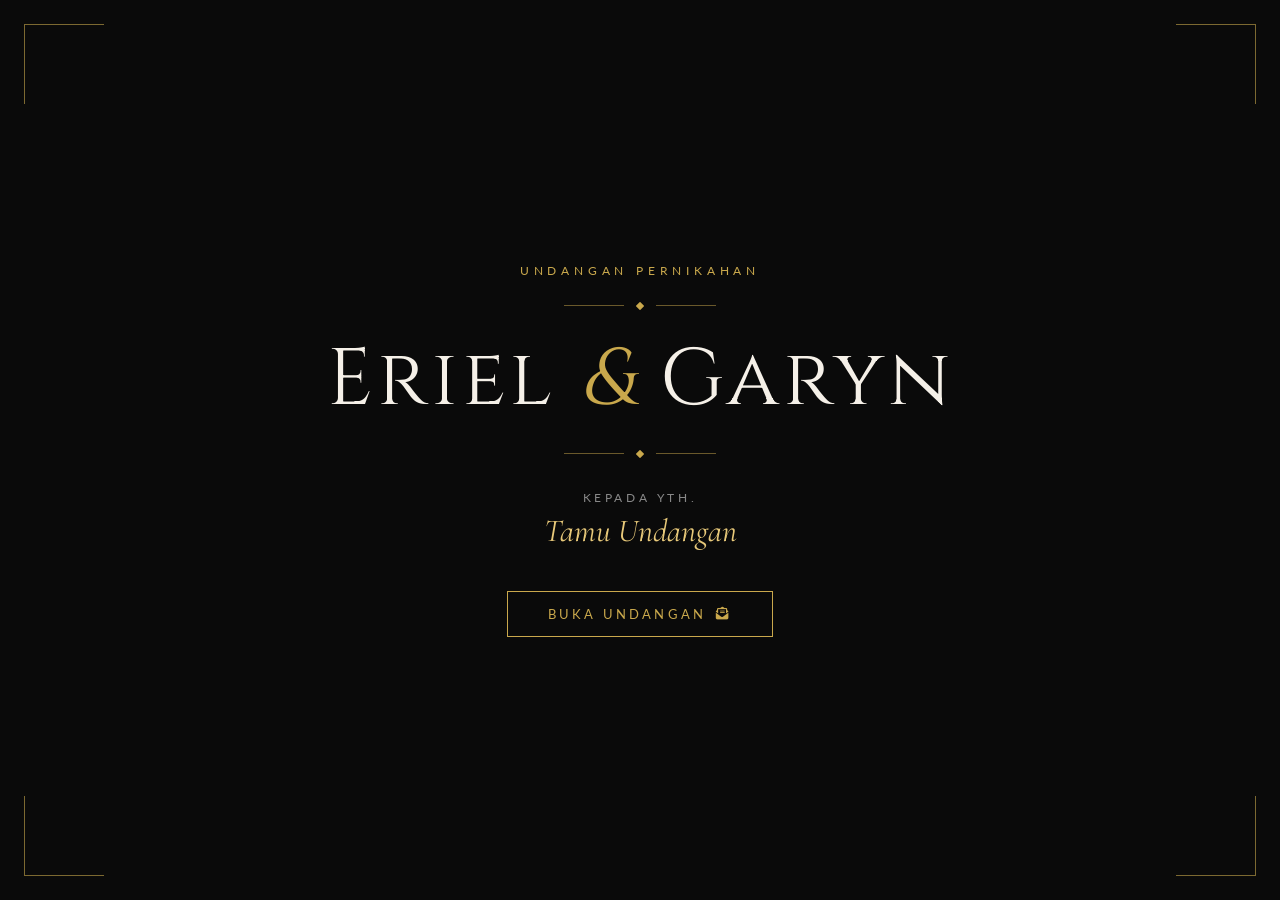
==== index.html @ f50f4730 "first commit" ====
<!doctype html>
<html lang="id">
  <head>
    <meta charset="UTF-8" />
    <meta name="viewport" content="width=device-width, initial-scale=1.0" />
    <title>Eriel & Garyn — Wedding Invitation</title>
    <meta name="description" content="Undangan Pernikahan Eriel & Garyn" />

    <!-- Fonts -->
    <link rel="preconnect" href="https://fonts.googleapis.com" />
    <link rel="preconnect" href="https://fonts.gstatic.com" crossorigin />
    <link
      href="https://fonts.googleapis.com/css2?family=Cormorant+Garamond:ital,wght@0,300;0,400;0,600;1,300;1,400&family=Cinzel:wght@400;600;700&family=Lato:wght@300;400&display=swap"
      rel="stylesheet"
    />

    <!-- Icons -->
    <link
      rel="stylesheet"
      href="https://cdnjs.cloudflare.com/ajax/libs/font-awesome/6.5.0/css/all.min.css"
    />

    <link rel="stylesheet" href="css/style.css" />
  </head>
  <body>
    <!-- ===================== OPENING SCREEN ===================== -->
    <div id="opening" class="opening">
      <div class="opening-ornament top-left"></div>
      <div class="opening-ornament top-right"></div>
      <div class="opening-ornament bottom-left"></div>
      <div class="opening-ornament bottom-right"></div>

      <div class="opening-content">
        <p class="opening-label">Undangan Pernikahan</p>
        <div class="opening-divider">
          <span></span><i class="fa-solid fa-diamond"></i><span></span>
        </div>
        <h1 class="opening-names">Eriel <span>&</span> Garyn</h1>
        <div class="opening-divider">
          <span></span><i class="fa-solid fa-diamond"></i><span></span>
        </div>
        <p class="opening-to">Kepada Yth.</p>
        <p class="opening-guest" id="guestName">Tamu Undangan</p>
        <button class="opening-btn" id="openBtn">
          <span>Buka Undangan</span>
          <i class="fa-solid fa-envelope-open-text"></i>
        </button>
      </div>
    </div>

    <!-- ===================== MAIN CONTENT ===================== -->
    <main id="mainContent" class="hidden">
      <!-- MUSIC PLAYER (sticky) -->
      <div class="music-player" id="musicPlayer">
        <button id="musicToggle" class="music-btn" title="Play/Pause Musik">
          <i class="fa-solid fa-music" id="musicIcon"></i>
        </button>
        <div class="music-info">
          <span id="musicTitle">Perfect — Ed Sheeran</span>
          <div class="music-bar" id="musicBar">
            <span class="bar"></span><span class="bar"></span
            ><span class="bar"></span> <span class="bar"></span
            ><span class="bar"></span>
          </div>
        </div>
        <audio id="bgMusic" loop>
          <!-- Ganti src dengan file musik kamu di assets/music/ -->
          <source src="assets/music/song.mp3" type="audio/mpeg" />
        </audio>
      </div>

      <!-- HERO SECTION -->
      <section class="hero" id="hero">
        <div class="hero-bg"></div>
        <div class="hero-overlay"></div>
        <div class="hero-content">
          <p class="hero-subtitle fade-up">The Wedding of</p>
          <h1 class="hero-title fade-up">
            <span class="name-left">Eriel</span>
            <span class="ampersand">&</span>
            <span class="name-right">Garyn</span>
          </h1>
          <p class="hero-date fade-up">Sabtu, 12 Juli 2025</p>
          <div class="hero-divider fade-up">
            <span></span><i class="fa-solid fa-infinity"></i><span></span>
          </div>

          <!-- COUNTDOWN -->
          <div class="countdown fade-up" id="countdown">
            <div class="countdown-item">
              <span class="countdown-num" id="days">00</span>
              <span class="countdown-label">Hari</span>
            </div>
            <div class="countdown-dot">:</div>
            <div class="countdown-item">
              <span class="countdown-num" id="hours">00</span>
              <span class="countdown-label">Jam</span>
            </div>
            <div class="countdown-dot">:</div>
            <div class="countdown-item">
              <span class="countdown-num" id="minutes">00</span>
              <span class="countdown-label">Menit</span>
            </div>
            <div class="countdown-dot">:</div>
            <div class="countdown-item">
              <span class="countdown-num" id="seconds">00</span>
              <span class="countdown-label">Detik</span>
            </div>
          </div>

          <p class="hero-quote fade-up">
            "Dan di antara tanda-tanda kekuasaan-Nya ialah Dia menciptakan
            untukmu istri-istri dari jenismu sendiri, supaya kamu cenderung dan
            merasa tenteram kepadanya."<br /><em>— QS. Ar-Rum: 21</em>
          </p>
        </div>

        <div class="scroll-hint">
          <i class="fa-solid fa-chevron-down"></i>
        </div>
      </section>

      <!-- COUPLE SECTION -->
      <section class="couple" id="couple">
        <div class="section-header">
          <div class="section-line"></div>
          <p class="section-tag">Mempelai</p>
          <div class="section-line"></div>
        </div>
        <h2 class="section-title">Dua Insan, Satu Janji</h2>

        <div class="couple-cards">
          <div class="couple-card reveal">
            <div class="couple-photo-frame">
              <div
                class="couple-photo"
                style="
                  background-image: url(&quot;assets/photos/groom.jpg&quot;);
                "
              >
                <div class="photo-placeholder">
                  <i class="fa-solid fa-user"></i>
                </div>
              </div>
            </div>
            <h3 class="couple-name">Eriel Setiawan Dewantoro</h3>
            <p class="couple-role">Mempelai Pria</p>
            <p class="couple-parents">Putra dari Bapak & Ibu</p>
            <div class="couple-socials">
              <a href="#" class="social-link"
                ><i class="fa-brands fa-instagram"></i
              ></a>
            </div>
          </div>

          <div class="couple-heart">
            <i class="fa-solid fa-heart"></i>
          </div>

          <div class="couple-card reveal">
            <div class="couple-photo-frame">
              <div
                class="couple-photo"
                style="
                  background-image: url(&quot;assets/photos/bride.jpg&quot;);
                "
              >
                <div class="photo-placeholder">
                  <i class="fa-solid fa-user"></i>
                </div>
              </div>
            </div>
            <h3 class="couple-name">Garyn Fritzi Iswara</h3>
            <p class="couple-role">Mempelai Wanita</p>
            <p class="couple-parents">Putri dari Bapak & Ibu</p>
            <div class="couple-socials">
              <a href="#" class="social-link"
                ><i class="fa-brands fa-instagram"></i
              ></a>
            </div>
          </div>
        </div>
      </section>

      <!-- STORY TIMELINE -->
      <section class="story" id="story">
        <div class="story-bg"></div>
        <div class="section-header">
          <div class="section-line light"></div>
          <p class="section-tag light">Kisah Kami</p>
          <div class="section-line light"></div>
        </div>
        <h2 class="section-title light">Our Love Story</h2>

        <div class="timeline">
          <div class="timeline-item left reveal">
            <div class="timeline-dot"><i class="fa-solid fa-star"></i></div>
            <div class="timeline-card">
              <span class="timeline-year">2019</span>
              <h3>Pertemuan Pertama</h3>
              <p>
                Takdir mempertemukan kami di sebuah kafe kecil di sudut kota.
                Satu tatapan yang mengubah segalanya.
              </p>
            </div>
          </div>

          <div class="timeline-item right reveal">
            <div class="timeline-dot"><i class="fa-solid fa-heart"></i></div>
            <div class="timeline-card">
              <span class="timeline-year">2020</span>
              <h3>Jatuh Cinta</h3>
              <p>
                Pelan tapi pasti, kami mulai menyadari bahwa setiap hari terasa
                lebih indah ketika dilewati bersama.
              </p>
            </div>
          </div>

          <div class="timeline-item left reveal">
            <div class="timeline-dot"><i class="fa-solid fa-ring"></i></div>
            <div class="timeline-card">
              <span class="timeline-year">2023</span>
              <h3>Lamaran</h3>
              <p>
                Di bawah langit senja yang keemasan, Eriel berlutut dan meminta
                Garyn untuk menemaninya seumur hidup.
              </p>
            </div>
          </div>

          <div class="timeline-item right reveal">
            <div class="timeline-dot"><i class="fa-solid fa-church"></i></div>
            <div class="timeline-card">
              <span class="timeline-year">2025</span>
              <h3>Pernikahan</h3>
              <p>
                Hari ini, di hadapan Allah dan orang-orang tercinta, kami resmi
                menjadi satu. Selamanya.
              </p>
            </div>
          </div>
        </div>
      </section>

      <!-- EVENT DETAILS -->
      <section class="events" id="events">
        <div class="section-header">
          <div class="section-line"></div>
          <p class="section-tag">Acara</p>
          <div class="section-line"></div>
        </div>
        <h2 class="section-title">Detail Acara</h2>

        <div class="event-cards">
          <div class="event-card reveal">
            <div class="event-icon"><i class="fa-solid fa-mosque"></i></div>
            <span class="event-badge">Akad Nikah</span>
            <h3>Sabtu, 12 Juli 2025</h3>
            <p class="event-time">
              <i class="fa-regular fa-clock"></i> 08.00 — 10.00 WIB
            </p>
            <p class="event-venue">Masjid Al-Hikmah</p>
            <p class="event-address">Jl. Mawar No. 12, Jakarta Selatan</p>
            <a
              href="https://maps.google.com/?q=-6.2146,106.8451"
              target="_blank"
              class="map-btn"
            >
              <i class="fa-solid fa-map-location-dot"></i> Buka Maps
            </a>
          </div>

          <div class="event-card reveal">
            <div class="event-icon">
              <i class="fa-solid fa-champagne-glasses"></i>
            </div>
            <span class="event-badge">Resepsi</span>
            <h3>Sabtu, 12 Juli 2025</h3>
            <p class="event-time">
              <i class="fa-regular fa-clock"></i> 11.00 — 16.00 WIB
            </p>
            <p class="event-venue">Grand Ballroom The Sultan</p>
            <p class="event-address">Jl. Jend. Sudirman, Jakarta Pusat</p>
            <a
              href="https://maps.google.com/?q=-6.2088,106.8228"
              target="_blank"
              class="map-btn"
            >
              <i class="fa-solid fa-map-location-dot"></i> Buka Maps
            </a>
          </div>
        </div>

        <!-- EMBEDDED MAP -->
        <div class="map-embed reveal">
          <iframe
            src="https://www.google.com/maps/embed?pb=!1m18!1m12!1m3!1d126920.33060872!2d106.75511720000001!3d-6.229728999999999!2m3!1f0!2f0!3f0!3m2!1i1024!2i768!4f13.1!3m3!1m2!1s0x2e69f3e945e34b9d%3A0x5371bf0fdad786a2!2sJakarta!5e0!3m2!1sen!2sid!4v1700000000000!5m2!1sen!2sid"
            width="100%"
            height="350"
            style="border: 0"
            allowfullscreen
            loading="lazy"
            referrerpolicy="no-referrer-when-downgrade"
            title="Lokasi Acara"
          >
          </iframe>
        </div>
      </section>

      <!-- GALLERY -->
      <section class="gallery" id="gallery">
        <div class="story-bg"></div>
        <div class="section-header">
          <div class="section-line light"></div>
          <p class="section-tag light">Galeri</p>
          <div class="section-line light"></div>
        </div>
        <h2 class="section-title light">Momen Berharga</h2>

        <div class="gallery-grid" id="galleryGrid">
          <div class="gallery-item reveal" data-src="assets/photos/photo1.jpg">
            <div class="gallery-placeholder">
              <i class="fa-regular fa-image"></i><span>Foto 1</span>
            </div>
            <img
              src="assets/photos/photo1.jpg"
              alt="Foto 1"
              loading="lazy"
              onerror="this.style.display = 'none'"
            />
            <div class="gallery-overlay">
              <i class="fa-solid fa-magnifying-glass-plus"></i>
            </div>
          </div>
          <div
            class="gallery-item reveal large"
            data-src="assets/photos/photo2.jpg"
          >
            <div class="gallery-placeholder">
              <i class="fa-regular fa-image"></i><span>Foto 2</span>
            </div>
            <img
              src="assets/photos/photo2.jpg"
              alt="Foto 2"
              loading="lazy"
              onerror="this.style.display = 'none'"
            />
            <div class="gallery-overlay">
              <i class="fa-solid fa-magnifying-glass-plus"></i>
            </div>
          </div>
          <div class="gallery-item reveal" data-src="assets/photos/photo3.jpg">
            <div class="gallery-placeholder">
              <i class="fa-regular fa-image"></i><span>Foto 3</span>
            </div>
            <img
              src="assets/photos/photo3.jpg"
              alt="Foto 3"
              loading="lazy"
              onerror="this.style.display = 'none'"
            />
            <div class="gallery-overlay">
              <i class="fa-solid fa-magnifying-glass-plus"></i>
            </div>
          </div>
          <div class="gallery-item reveal" data-src="assets/photos/photo4.jpg">
            <div class="gallery-placeholder">
              <i class="fa-regular fa-image"></i><span>Foto 4</span>
            </div>
            <img
              src="assets/photos/photo4.jpg"
              alt="Foto 4"
              loading="lazy"
              onerror="this.style.display = 'none'"
            />
            <div class="gallery-overlay">
              <i class="fa-solid fa-magnifying-glass-plus"></i>
            </div>
          </div>
          <div
            class="gallery-item reveal tall"
            data-src="assets/photos/photo5.jpg"
          >
            <div class="gallery-placeholder">
              <i class="fa-regular fa-image"></i><span>Foto 5</span>
            </div>
            <img
              src="assets/photos/photo5.jpg"
              alt="Foto 5"
              loading="lazy"
              onerror="this.style.display = 'none'"
            />
            <div class="gallery-overlay">
              <i class="fa-solid fa-magnifying-glass-plus"></i>
            </div>
          </div>
          <div class="gallery-item reveal" data-src="assets/photos/photo6.jpg">
            <div class="gallery-placeholder">
              <i class="fa-regular fa-image"></i><span>Foto 6</span>
            </div>
            <img
              src="assets/photos/photo6.jpg"
              alt="Foto 6"
              loading="lazy"
              onerror="this.style.display = 'none'"
            />
            <div class="gallery-overlay">
              <i class="fa-solid fa-magnifying-glass-plus"></i>
            </div>
          </div>
        </div>

        <!-- LIGHTBOX -->
        <div class="lightbox" id="lightbox">
          <button class="lightbox-close" id="lightboxClose">
            <i class="fa-solid fa-xmark"></i>
          </button>
          <img src="" alt="Foto besar" id="lightboxImg" />
        </div>
      </section>

      <!-- GIFT / AMPLOP DIGITAL -->
      <section class="gift" id="gift">
        <div class="section-header">
          <div class="section-line"></div>
          <p class="section-tag">Hadiah</p>
          <div class="section-line"></div>
        </div>
        <h2 class="section-title">Wedding Gift</h2>
        <p class="gift-desc">
          Doa dan kehadiran Anda adalah hadiah terbaik bagi kami. Namun jika
          ingin memberikan tanda kasih, kami dengan rendah hati menerimanya
          melalui:
        </p>

        <div class="gift-cards">
          <div class="gift-card reveal">
            <div class="gift-icon">
              <i class="fa-solid fa-building-columns"></i>
            </div>
            <h3>Transfer Bank</h3>
            <p class="bank-name">BCA</p>
            <p class="bank-number">1234 5678 9012</p>
            <p class="bank-holder">a/n Muhammad Eriel</p>
            <button class="copy-btn" onclick="copyText('123456789012')">
              <i class="fa-regular fa-copy"></i> Salin Nomor
            </button>
          </div>

          <div class="gift-card reveal">
            <div class="gift-icon"><i class="fa-solid fa-wallet"></i></div>
            <h3>GoPay / OVO</h3>
            <p class="bank-name">GoPay</p>
            <p class="bank-number">0812-3456-7890</p>
            <p class="bank-holder">a/n Garyn Fritzi Iswara</p>
            <button class="copy-btn" onclick="copyText('081234567890')">
              <i class="fa-regular fa-copy"></i> Salin Nomor
            </button>
          </div>
        </div>
      </section>

      <!-- GUESTBOOK / UCAPAN -->
      <section class="guestbook" id="guestbook">
        <div class="story-bg"></div>
        <div class="section-header">
          <div class="section-line light"></div>
          <p class="section-tag light">Ucapan</p>
          <div class="section-line light"></div>
        </div>
        <h2 class="section-title light">Buku Tamu & Ucapan</h2>
        <p class="section-subtitle light">
          Sampaikan doa dan ucapan terbaik Anda untuk kami
        </p>

        <div class="guestbook-form reveal">
          <div class="form-row">
            <div class="form-group">
              <label for="gbName">Nama Anda</label>
              <input
                type="text"
                id="gbName"
                placeholder="Masukkan nama..."
                maxlength="50"
              />
            </div>
            <div class="form-group">
              <label for="gbAttend">Konfirmasi Kehadiran</label>
              <select id="gbAttend">
                <option value="hadir">✅ Hadir</option>
                <option value="tidak-hadir">❌ Tidak Dapat Hadir</option>
                <option value="mungkin">🤔 Masih Belum Pasti</option>
              </select>
            </div>
          </div>
          <div class="form-group">
            <label for="gbMessage">Pesan & Doa</label>
            <textarea
              id="gbMessage"
              placeholder="Tuliskan ucapan dan doa terbaik Anda..."
              maxlength="300"
              rows="4"
            ></textarea>
            <span class="char-count"><span id="charCount">0</span>/300</span>
          </div>
          <button class="submit-btn" id="submitBtn">
            <i class="fa-solid fa-paper-plane"></i> Kirim Ucapan
          </button>
        </div>

        <!-- Messages List -->
        <div class="messages-container" id="messagesContainer">
          <div class="messages-list" id="messagesList"></div>
        </div>
      </section>

      <!-- FOOTER -->
      <footer class="footer">
        <div class="footer-content">
          <p class="footer-label">Dengan penuh cinta,</p>
          <h2 class="footer-names">Eriel <span>&</span> Garyn</h2>
          <p class="footer-date">12 · 07 · 2025</p>
          <div class="footer-divider">
            <span></span><i class="fa-solid fa-diamond"></i><span></span>
          </div>
          <p class="footer-quote">"Home is wherever I'm with you."</p>
          <p class="footer-credit">
            Made with <i class="fa-solid fa-heart"></i> — © 2025
          </p>
        </div>
      </footer>
    </main>

    <!-- Toast Notification -->
    <div class="toast" id="toast"></div>

    <script src="js/main.js"></script>
  </body>
</html>
---- css/style.css ----
/* ============================================================
   WEDDING INVITATION — Eriel & Garyn
   Theme: Luxury Black × Gold × Ivory
   ============================================================ */

/* ---- CSS VARIABLES ---- */
:root {
  --black: #0a0a0a;
  --dark: #111111;
  --dark2: #1a1a1a;
  --gold: #c9a84c;
  --gold2: #e8c97a;
  --gold-dim: #8a6d2f;
  --ivory: #f5f0e8;
  --ivory2: #ede5d4;
  --white: #ffffff;
  --gray: #888888;
  --gray2: #555555;

  --font-display: "Cinzel", serif;
  --font-body: "Cormorant Garamond", serif;
  --font-sans: "Lato", sans-serif;

  --transition: 0.4s cubic-bezier(0.25, 0.46, 0.45, 0.94);
  --shadow: 0 8px 40px rgba(0, 0, 0, 0.4);
  --shadow-gold: 0 4px 20px rgba(201, 168, 76, 0.25);
}

/* ---- RESET & BASE ---- */
*,
*::before,
*::after {
  box-sizing: border-box;
  margin: 0;
  padding: 0;
}

html {
  scroll-behavior: smooth;
  font-size: 16px;
}

body {
  font-family: var(--font-body);
  background: var(--black);
  color: var(--ivory);
  overflow-x: hidden;
  cursor: default;
}

.hidden {
  display: none !important;
}

img {
  max-width: 100%;
  display: block;
}

a {
  text-decoration: none;
  color: inherit;
}

/* ============================================================
   OPENING SCREEN
   ============================================================ */
.opening {
  position: fixed;
  inset: 0;
  z-index: 9999;
  background: var(--black);
  display: flex;
  align-items: center;
  justify-content: center;
  transition:
    opacity 0.8s ease,
    transform 0.8s ease;
}

.opening.fade-out {
  opacity: 0;
  transform: scale(1.04);
  pointer-events: none;
}

/* Ornamental corner borders */
.opening-ornament {
  position: absolute;
  width: 80px;
  height: 80px;
  border-color: var(--gold);
  border-style: solid;
  opacity: 0.6;
}
.opening-ornament.top-left {
  top: 24px;
  left: 24px;
  border-width: 1px 0 0 1px;
}
.opening-ornament.top-right {
  top: 24px;
  right: 24px;
  border-width: 1px 1px 0 0;
}
.opening-ornament.bottom-left {
  bottom: 24px;
  left: 24px;
  border-width: 0 0 1px 1px;
}
.opening-ornament.bottom-right {
  bottom: 24px;
  right: 24px;
  border-width: 0 1px 1px 0;
}

.opening-content {
  text-align: center;
  padding: 2rem;
  animation: fadeInUp 1s ease forwards;
}

.opening-label {
  font-family: var(--font-sans);
  font-size: 0.75rem;
  letter-spacing: 0.4em;
  text-transform: uppercase;
  color: var(--gold);
  margin-bottom: 1.5rem;
}

.opening-divider {
  display: flex;
  align-items: center;
  justify-content: center;
  gap: 12px;
  margin: 1rem 0;
}
.opening-divider span {
  display: block;
  width: 60px;
  height: 1px;
  background: var(--gold);
  opacity: 0.5;
}
.opening-divider i {
  color: var(--gold);
  font-size: 0.5rem;
}

.opening-names {
  font-family: var(--font-display);
  font-size: clamp(2.5rem, 8vw, 5rem);
  font-weight: 400;
  color: var(--ivory);
  letter-spacing: 0.05em;
  margin: 0.5rem 0;
}
.opening-names span {
  color: var(--gold);
  font-style: italic;
}

.opening-to {
  font-family: var(--font-sans);
  font-size: 0.75rem;
  letter-spacing: 0.3em;
  text-transform: uppercase;
  color: var(--gray);
  margin-top: 2rem;
  margin-bottom: 0.4rem;
}

.opening-guest {
  font-family: var(--font-body);
  font-size: clamp(1.4rem, 4vw, 2rem);
  font-style: italic;
  color: var(--gold2);
  margin-bottom: 2.5rem;
  min-height: 2.5rem;
}

.opening-btn {
  display: inline-flex;
  align-items: center;
  gap: 10px;
  padding: 14px 40px;
  background: transparent;
  border: 1px solid var(--gold);
  color: var(--gold);
  font-family: var(--font-sans);
  font-size: 0.8rem;
  letter-spacing: 0.25em;
  text-transform: uppercase;
  cursor: pointer;
  transition: var(--transition);
  position: relative;
  overflow: hidden;
}
.opening-btn::before {
  content: "";
  position: absolute;
  inset: 0;
  background: var(--gold);
  transform: translateX(-100%);
  transition: transform 0.4s ease;
  z-index: 0;
}
.opening-btn:hover::before {
  transform: translateX(0);
}
.opening-btn:hover {
  color: var(--black);
}
.opening-btn span,
.opening-btn i {
  position: relative;
  z-index: 1;
}

/* ============================================================
   MUSIC PLAYER
   ============================================================ */
.music-player {
  position: fixed;
  bottom: 24px;
  right: 24px;
  z-index: 1000;
  display: flex;
  align-items: center;
  gap: 12px;
  background: rgba(10, 10, 10, 0.9);
  border: 1px solid rgba(201, 168, 76, 0.3);
  backdrop-filter: blur(12px);
  padding: 10px 16px 10px 12px;
  border-radius: 50px;
  box-shadow: var(--shadow);
  transition: var(--transition);
}

.music-btn {
  width: 38px;
  height: 38px;
  border-radius: 50%;
  border: 1px solid var(--gold);
  background: transparent;
  color: var(--gold);
  font-size: 0.85rem;
  cursor: pointer;
  display: flex;
  align-items: center;
  justify-content: center;
  transition: var(--transition);
  flex-shrink: 0;
}
.music-btn:hover {
  background: var(--gold);
  color: var(--black);
}

.music-info {
  display: flex;
  flex-direction: column;
  gap: 4px;
  overflow: hidden;
}
.music-info span {
  font-family: var(--font-sans);
  font-size: 0.65rem;
  color: var(--gray);
  letter-spacing: 0.05em;
  white-space: nowrap;
  overflow: hidden;
  text-overflow: ellipsis;
  max-width: 120px;
}

.music-bar {
  display: flex;
  align-items: flex-end;
  gap: 2px;
  height: 14px;
}
.music-bar .bar {
  display: block;
  width: 3px;
  background: var(--gold);
  border-radius: 2px;
  animation: musicBounce 1.2s ease-in-out infinite;
  height: 4px;
}
.music-bar .bar:nth-child(1) {
  animation-delay: 0s;
}
.music-bar .bar:nth-child(2) {
  animation-delay: 0.2s;
}
.music-bar .bar:nth-child(3) {
  animation-delay: 0.4s;
}
.music-bar .bar:nth-child(4) {
  animation-delay: 0.15s;
}
.music-bar .bar:nth-child(5) {
  animation-delay: 0.35s;
}

.music-bar.paused .bar {
  animation-play-state: paused;
}

@keyframes musicBounce {
  0%,
  100% {
    height: 4px;
  }
  50% {
    height: 14px;
  }
}

/* ============================================================
   SECTION SHARED STYLES
   ============================================================ */
section {
  position: relative;
  padding: 90px 24px;
  overflow: hidden;
}

.section-header {
  display: flex;
  align-items: center;
  justify-content: center;
  gap: 20px;
  margin-bottom: 0.75rem;
}
.section-line {
  flex: 1;
  max-width: 80px;
  height: 1px;
  background: var(--gold);
  opacity: 0.4;
}
.section-line.light {
  background: var(--gold2);
  opacity: 0.3;
}
.section-tag {
  font-family: var(--font-sans);
  font-size: 0.65rem;
  letter-spacing: 0.4em;
  text-transform: uppercase;
  color: var(--gold);
}
.section-tag.light {
  color: var(--gold2);
}

.section-title {
  font-family: var(--font-display);
  font-size: clamp(1.8rem, 5vw, 3rem);
  font-weight: 400;
  text-align: center;
  color: var(--ivory);
  letter-spacing: 0.05em;
  margin-bottom: 3rem;
}
.section-title.light {
  color: var(--ivory2);
}

.section-subtitle {
  text-align: center;
  font-size: 1.05rem;
  color: var(--gray);
  font-style: italic;
  margin-top: -2rem;
  margin-bottom: 2.5rem;
}
.section-subtitle.light {
  color: rgba(245, 240, 232, 0.5);
}

/* Dark texture background for alternating sections */
.story-bg {
  position: absolute;
  inset: 0;
  background:
    radial-gradient(
      ellipse at 20% 50%,
      rgba(201, 168, 76, 0.04) 0%,
      transparent 60%
    ),
    radial-gradient(
      ellipse at 80% 50%,
      rgba(201, 168, 76, 0.04) 0%,
      transparent 60%
    ),
    linear-gradient(135deg, #0d0d0d 0%, #111111 50%, #0a0a0a 100%);
  z-index: 0;
}
section > *:not(.story-bg) {
  position: relative;
  z-index: 1;
}

/* ============================================================
   HERO
   ============================================================ */
.hero {
  min-height: 100vh;
  display: flex;
  flex-direction: column;
  align-items: center;
  justify-content: center;
  padding: 0 24px;
  text-align: center;
}

.hero-bg {
  position: absolute;
  inset: 0;
  background:
    radial-gradient(
      ellipse at center top,
      rgba(201, 168, 76, 0.12) 0%,
      transparent 50%
    ),
    linear-gradient(to bottom, #0a0a0a, #111111);
  z-index: 0;
}

/* Decorative grid lines */
.hero-bg::before {
  content: "";
  position: absolute;
  inset: 0;
  background-image:
    linear-gradient(rgba(201, 168, 76, 0.04) 1px, transparent 1px),
    linear-gradient(90deg, rgba(201, 168, 76, 0.04) 1px, transparent 1px);
  background-size: 60px 60px;
}

.hero-overlay {
  position: absolute;
  inset: 0;
  z-index: 1;
}
.hero-content {
  position: relative;
  z-index: 2;
  max-width: 800px;
}

.hero-subtitle {
  font-family: var(--font-sans);
  font-size: 0.7rem;
  letter-spacing: 0.5em;
  text-transform: uppercase;
  color: var(--gold);
  margin-bottom: 1.5rem;
}

.hero-title {
  font-family: var(--font-display);
  font-size: clamp(3rem, 12vw, 8rem);
  font-weight: 400;
  line-height: 1;
  letter-spacing: 0.02em;
  margin-bottom: 1rem;
  color: var(--ivory);
}
.name-left {
  display: inline-block;
  animation: slideLeft 1s ease forwards;
}
.name-right {
  display: inline-block;
  animation: slideRight 1s ease forwards;
}
.ampersand {
  color: var(--gold);
  font-style: italic;
  display: inline-block;
  font-size: 0.6em;
  vertical-align: middle;
}

.hero-date {
  font-family: var(--font-body);
  font-size: 1.1rem;
  letter-spacing: 0.3em;
  color: var(--gold2);
  margin-bottom: 1.5rem;
}

.hero-divider {
  display: flex;
  align-items: center;
  justify-content: center;
  gap: 16px;
  margin-bottom: 2.5rem;
}
.hero-divider span {
  display: block;
  width: 80px;
  height: 1px;
  background: var(--gold);
  opacity: 0.4;
}
.hero-divider i {
  color: var(--gold);
  font-size: 0.9rem;
}

/* COUNTDOWN */
.countdown {
  display: flex;
  align-items: center;
  justify-content: center;
  gap: 8px;
  margin-bottom: 3rem;
  flex-wrap: wrap;
}
.countdown-item {
  display: flex;
  flex-direction: column;
  align-items: center;
  min-width: 70px;
}
.countdown-num {
  font-family: var(--font-display);
  font-size: clamp(2.5rem, 6vw, 4rem);
  font-weight: 600;
  color: var(--gold);
  line-height: 1;
  text-shadow: 0 0 30px rgba(201, 168, 76, 0.3);
}
.countdown-label {
  font-family: var(--font-sans);
  font-size: 0.6rem;
  letter-spacing: 0.25em;
  text-transform: uppercase;
  color: var(--gray);
  margin-top: 4px;
}
.countdown-dot {
  font-family: var(--font-display);
  font-size: 2rem;
  color: var(--gold);
  opacity: 0.5;
  align-self: flex-start;
  margin-top: 8px;
}

.hero-quote {
  font-family: var(--font-body);
  font-size: 0.95rem;
  font-style: italic;
  color: var(--gray);
  line-height: 1.8;
  max-width: 560px;
  margin: 0 auto;
}
.hero-quote em {
  color: var(--gold);
  font-size: 0.85rem;
}

/* Scroll hint */
.scroll-hint {
  position: absolute;
  bottom: 30px;
  left: 50%;
  transform: translateX(-50%);
  z-index: 2;
  color: var(--gold);
  opacity: 0.5;
  animation: bounce 2s ease-in-out infinite;
  font-size: 0.9rem;
}

@keyframes bounce {
  0%,
  100% {
    transform: translateX(-50%) translateY(0);
  }
  50% {
    transform: translateX(-50%) translateY(8px);
  }
}

/* ============================================================
   COUPLE
   ============================================================ */
.couple {
  background: var(--ivory);
}
.couple .section-tag {
  color: var(--gold-dim);
}
.couple .section-title {
  color: var(--dark);
}

.couple-cards {
  display: flex;
  align-items: center;
  justify-content: center;
  gap: 2rem;
  flex-wrap: wrap;
  max-width: 900px;
  margin: 0 auto;
}

.couple-card {
  flex: 1;
  min-width: 240px;
  max-width: 320px;
  text-align: center;
  padding: 2.5rem 2rem;
  background: var(--white);
  border: 1px solid rgba(201, 168, 76, 0.2);
  box-shadow: 0 4px 30px rgba(0, 0, 0, 0.08);
}

.couple-photo-frame {
  width: 160px;
  height: 160px;
  margin: 0 auto 1.5rem;
  border-radius: 50%;
  padding: 4px;
  background: linear-gradient(135deg, var(--gold), var(--gold2));
}

.couple-photo {
  width: 100%;
  height: 100%;
  border-radius: 50%;
  background-color: var(--ivory2);
  background-size: cover;
  background-position: center;
  display: flex;
  align-items: center;
  justify-content: center;
  overflow: hidden;
}

.photo-placeholder {
  font-size: 3rem;
  color: var(--gold-dim);
  opacity: 0.4;
}
/* Hide placeholder when photo loads */
.couple-photo[style*="background-image"] .photo-placeholder {
  display: none;
}

.couple-name {
  font-family: var(--font-display);
  font-size: 1.5rem;
  font-weight: 600;
  color: var(--dark);
  margin-bottom: 0.25rem;
}
.couple-role {
  font-family: var(--font-sans);
  font-size: 0.65rem;
  letter-spacing: 0.3em;
  text-transform: uppercase;
  color: var(--gold-dim);
  margin-bottom: 0.75rem;
}
.couple-parents {
  font-family: var(--font-body);
  font-size: 0.95rem;
  color: var(--gray2);
  font-style: italic;
  margin-bottom: 1rem;
  line-height: 1.5;
}
.couple-socials {
  display: flex;
  justify-content: center;
  gap: 10px;
}
.social-link {
  width: 36px;
  height: 36px;
  border: 1px solid rgba(201, 168, 76, 0.4);
  border-radius: 50%;
  display: flex;
  align-items: center;
  justify-content: center;
  color: var(--gold-dim);
  font-size: 0.85rem;
  transition: var(--transition);
}
.social-link:hover {
  background: var(--gold);
  color: var(--white);
  border-color: var(--gold);
}

.couple-heart {
  font-size: 2rem;
  color: var(--gold);
  animation: heartbeat 1.5s ease-in-out infinite;
  flex-shrink: 0;
}

@keyframes heartbeat {
  0%,
  100% {
    transform: scale(1);
  }
  50% {
    transform: scale(1.2);
  }
}

/* ============================================================
   STORY / TIMELINE
   ============================================================ */
.story {
  background: var(--dark);
}

.timeline {
  max-width: 800px;
  margin: 0 auto;
  position: relative;
}

/* Vertical line */
.timeline::before {
  content: "";
  position: absolute;
  left: 50%;
  top: 0;
  bottom: 0;
  width: 1px;
  background: linear-gradient(
    to bottom,
    transparent,
    var(--gold-dim),
    transparent
  );
  transform: translateX(-50%);
}

.timeline-item {
  display: flex;
  align-items: center;
  margin-bottom: 3rem;
  position: relative;
}
.timeline-item.left {
  flex-direction: row-reverse;
}
.timeline-item.right {
  flex-direction: row;
}

.timeline-dot {
  position: absolute;
  left: 50%;
  transform: translateX(-50%);
  width: 44px;
  height: 44px;
  border-radius: 50%;
  background: var(--dark2);
  border: 1px solid var(--gold);
  display: flex;
  align-items: center;
  justify-content: center;
  color: var(--gold);
  font-size: 0.85rem;
  z-index: 1;
  flex-shrink: 0;
  box-shadow: 0 0 20px rgba(201, 168, 76, 0.2);
}

.timeline-card {
  background: rgba(255, 255, 255, 0.03);
  border: 1px solid rgba(201, 168, 76, 0.15);
  padding: 1.5rem;
  width: calc(50% - 40px);
  transition: var(--transition);
}
.timeline-card:hover {
  border-color: rgba(201, 168, 76, 0.4);
  background: rgba(201, 168, 76, 0.04);
}
.timeline-item.left .timeline-card {
  margin-right: auto;
}
.timeline-item.right .timeline-card {
  margin-left: auto;
}

.timeline-year {
  font-family: var(--font-display);
  font-size: 2rem;
  color: var(--gold);
  opacity: 0.4;
  display: block;
  line-height: 1;
  margin-bottom: 0.5rem;
}
.timeline-card h3 {
  font-family: var(--font-display);
  font-size: 1.1rem;
  font-weight: 600;
  color: var(--ivory);
  margin-bottom: 0.5rem;
}
.timeline-card p {
  font-family: var(--font-body);
  font-size: 0.95rem;
  color: var(--gray);
  line-height: 1.7;
  font-style: italic;
}

/* ============================================================
   EVENTS
   ============================================================ */
.events {
  background: var(--ivory);
}
.events .section-tag {
  color: var(--gold-dim);
}
.events .section-title {
  color: var(--dark);
}

.event-cards {
  display: flex;
  gap: 2rem;
  justify-content: center;
  flex-wrap: wrap;
  max-width: 900px;
  margin: 0 auto 3rem;
}

.event-card {
  flex: 1;
  min-width: 260px;
  max-width: 380px;
  background: var(--white);
  border: 1px solid rgba(201, 168, 76, 0.2);
  padding: 2.5rem 2rem;
  text-align: center;
  box-shadow: 0 4px 30px rgba(0, 0, 0, 0.08);
  transition: var(--transition);
}
.event-card:hover {
  transform: translateY(-4px);
  box-shadow: 0 16px 50px rgba(0, 0, 0, 0.15);
}

.event-icon {
  font-size: 2rem;
  color: var(--gold);
  margin-bottom: 1rem;
}

.event-badge {
  display: inline-block;
  padding: 4px 16px;
  border: 1px solid var(--gold);
  color: var(--gold-dim);
  font-family: var(--font-sans);
  font-size: 0.6rem;
  letter-spacing: 0.3em;
  text-transform: uppercase;
  margin-bottom: 1rem;
}

.event-card h3 {
  font-family: var(--font-display);
  font-size: 1.15rem;
  color: var(--dark);
  margin-bottom: 0.75rem;
}
.event-time {
  font-family: var(--font-sans);
  font-size: 0.85rem;
  color: var(--gray2);
  margin-bottom: 1rem;
}
.event-time i {
  color: var(--gold);
  margin-right: 4px;
}
.event-venue {
  font-family: var(--font-display);
  font-size: 1.05rem;
  font-weight: 600;
  color: var(--dark);
  margin-bottom: 0.25rem;
}
.event-address {
  font-family: var(--font-body);
  font-size: 0.9rem;
  color: var(--gray2);
  font-style: italic;
  margin-bottom: 1.5rem;
}

.map-btn {
  display: inline-flex;
  align-items: center;
  gap: 8px;
  padding: 10px 24px;
  border: 1px solid var(--gold);
  color: var(--gold-dim);
  font-family: var(--font-sans);
  font-size: 0.72rem;
  letter-spacing: 0.15em;
  text-transform: uppercase;
  transition: var(--transition);
}
.map-btn:hover {
  background: var(--gold);
  color: var(--white);
}

.map-embed {
  max-width: 900px;
  margin: 0 auto;
  border: 1px solid rgba(201, 168, 76, 0.2);
  overflow: hidden;
  box-shadow: 0 8px 40px rgba(0, 0, 0, 0.1);
}

/* ============================================================
   GALLERY
   ============================================================ */
.gallery {
  background: var(--dark);
}

.gallery-grid {
  display: grid;
  grid-template-columns: repeat(3, 1fr);
  grid-auto-rows: 220px;
  gap: 12px;
  max-width: 960px;
  margin: 0 auto;
}

.gallery-item {
  position: relative;
  overflow: hidden;
  cursor: pointer;
  background: var(--dark2);
}
.gallery-item.large {
  grid-column: span 2;
}
.gallery-item.tall {
  grid-row: span 2;
}

.gallery-placeholder {
  position: absolute;
  inset: 0;
  display: flex;
  flex-direction: column;
  align-items: center;
  justify-content: center;
  gap: 8px;
  color: var(--gray2);
  font-size: 2rem;
  border: 1px dashed rgba(201, 168, 76, 0.15);
  z-index: 0;
}
.gallery-placeholder span {
  font-family: var(--font-sans);
  font-size: 0.7rem;
  letter-spacing: 0.1em;
}

.gallery-item img {
  width: 100%;
  height: 100%;
  object-fit: cover;
  transition: transform 0.6s ease;
  position: relative;
  z-index: 1;
}
.gallery-item:hover img {
  transform: scale(1.05);
}

.gallery-overlay {
  position: absolute;
  inset: 0;
  background: rgba(0, 0, 0, 0.5);
  display: flex;
  align-items: center;
  justify-content: center;
  color: var(--gold);
  font-size: 1.5rem;
  opacity: 0;
  transition: var(--transition);
  z-index: 2;
}
.gallery-item:hover .gallery-overlay {
  opacity: 1;
}

/* Lightbox */
.lightbox {
  display: none;
  position: fixed;
  inset: 0;
  background: rgba(0, 0, 0, 0.95);
  z-index: 9000;
  align-items: center;
  justify-content: center;
}
.lightbox.active {
  display: flex;
}
.lightbox img {
  max-width: 90vw;
  max-height: 90vh;
  object-fit: contain;
  border: 1px solid rgba(201, 168, 76, 0.2);
}
.lightbox-close {
  position: absolute;
  top: 24px;
  right: 24px;
  background: transparent;
  border: 1px solid rgba(255, 255, 255, 0.2);
  color: var(--white);
  width: 44px;
  height: 44px;
  border-radius: 50%;
  font-size: 1.1rem;
  cursor: pointer;
  display: flex;
  align-items: center;
  justify-content: center;
  transition: var(--transition);
}
.lightbox-close:hover {
  background: var(--gold);
  border-color: var(--gold);
  color: var(--black);
}

/* ============================================================
   GIFT / AMPLOP
   ============================================================ */
.gift {
  background: var(--ivory);
}
.gift .section-tag {
  color: var(--gold-dim);
}
.gift .section-title {
  color: var(--dark);
}

.gift-desc {
  text-align: center;
  font-family: var(--font-body);
  font-size: 1rem;
  color: var(--gray2);
  font-style: italic;
  max-width: 560px;
  margin: -2rem auto 3rem;
  line-height: 1.8;
}

.gift-cards {
  display: flex;
  gap: 2rem;
  justify-content: center;
  flex-wrap: wrap;
}

.gift-card {
  flex: 1;
  min-width: 240px;
  max-width: 320px;
  background: var(--white);
  border: 1px solid rgba(201, 168, 76, 0.2);
  padding: 2rem;
  text-align: center;
  box-shadow: 0 4px 20px rgba(0, 0, 0, 0.06);
}
.gift-icon {
  font-size: 2rem;
  color: var(--gold);
  margin-bottom: 1rem;
}
.gift-card h3 {
  font-family: var(--font-display);
  font-size: 1.1rem;
  color: var(--dark);
  margin-bottom: 1rem;
}
.bank-name {
  font-family: var(--font-sans);
  font-size: 0.7rem;
  letter-spacing: 0.3em;
  text-transform: uppercase;
  color: var(--gold-dim);
  margin-bottom: 0.25rem;
}
.bank-number {
  font-family: var(--font-display);
  font-size: 1.4rem;
  color: var(--dark);
  letter-spacing: 0.1em;
  margin-bottom: 0.25rem;
}
.bank-holder {
  font-family: var(--font-body);
  font-size: 0.9rem;
  color: var(--gray2);
  font-style: italic;
  margin-bottom: 1.25rem;
}

.copy-btn {
  display: inline-flex;
  align-items: center;
  gap: 8px;
  padding: 10px 24px;
  background: transparent;
  border: 1px solid var(--gold);
  color: var(--gold-dim);
  font-family: var(--font-sans);
  font-size: 0.72rem;
  letter-spacing: 0.15em;
  text-transform: uppercase;
  cursor: pointer;
  transition: var(--transition);
}
.copy-btn:hover {
  background: var(--gold);
  color: var(--white);
}

/* ============================================================
   GUESTBOOK
   ============================================================ */
.guestbook {
  background: var(--dark);
}

.guestbook-form {
  max-width: 680px;
  margin: 0 auto 3rem;
  background: rgba(255, 255, 255, 0.03);
  border: 1px solid rgba(201, 168, 76, 0.15);
  padding: 2.5rem;
}

.form-row {
  display: grid;
  grid-template-columns: 1fr 1fr;
  gap: 1.5rem;
  margin-bottom: 1.5rem;
}

.form-group {
  display: flex;
  flex-direction: column;
  gap: 8px;
  position: relative;
}

.form-group label {
  font-family: var(--font-sans);
  font-size: 0.65rem;
  letter-spacing: 0.3em;
  text-transform: uppercase;
  color: var(--gold);
}

.form-group input,
.form-group select,
.form-group textarea {
  background: rgba(255, 255, 255, 0.05);
  border: 1px solid rgba(201, 168, 76, 0.2);
  color: var(--ivory);
  font-family: var(--font-body);
  font-size: 1rem;
  padding: 12px 16px;
  outline: none;
  transition: border-color 0.3s;
  appearance: none;
  -webkit-appearance: none;
  border-radius: 0;
}
.form-group input::placeholder,
.form-group textarea::placeholder {
  color: rgba(255, 255, 255, 0.2);
  font-style: italic;
}
.form-group input:focus,
.form-group select:focus,
.form-group textarea:focus {
  border-color: var(--gold);
  background: rgba(201, 168, 76, 0.05);
}
.form-group select {
  cursor: pointer;
}
.form-group select option {
  background: var(--dark2);
  color: var(--ivory);
}
.form-group textarea {
  resize: vertical;
  min-height: 120px;
}

.char-count {
  font-family: var(--font-sans);
  font-size: 0.65rem;
  color: var(--gray);
  text-align: right;
  margin-top: 2px;
}

.submit-btn {
  display: flex;
  align-items: center;
  justify-content: center;
  gap: 10px;
  width: 100%;
  padding: 14px;
  background: transparent;
  border: 1px solid var(--gold);
  color: var(--gold);
  font-family: var(--font-sans);
  font-size: 0.8rem;
  letter-spacing: 0.25em;
  text-transform: uppercase;
  cursor: pointer;
  transition: var(--transition);
  margin-top: 1.5rem;
  position: relative;
  overflow: hidden;
}
.submit-btn::before {
  content: "";
  position: absolute;
  inset: 0;
  background: var(--gold);
  transform: translateY(100%);
  transition: transform 0.4s ease;
}
.submit-btn:hover::before {
  transform: translateY(0);
}
.submit-btn:hover {
  color: var(--black);
}
.submit-btn span,
.submit-btn i {
  position: relative;
  z-index: 1;
}

/* Messages */
.messages-container {
  max-width: 680px;
  margin: 0 auto;
}

.messages-list {
  display: flex;
  flex-direction: column;
  gap: 1rem;
}

.message-card {
  background: rgba(255, 255, 255, 0.03);
  border: 1px solid rgba(201, 168, 76, 0.1);
  padding: 1.25rem 1.5rem;
  transition: var(--transition);
  animation: fadeInUp 0.5s ease forwards;
}
.message-card:hover {
  border-color: rgba(201, 168, 76, 0.3);
}

.message-header {
  display: flex;
  align-items: center;
  justify-content: space-between;
  margin-bottom: 0.6rem;
  flex-wrap: wrap;
  gap: 6px;
}
.message-name {
  font-family: var(--font-display);
  font-size: 1rem;
  color: var(--gold2);
}
.message-attend {
  font-family: var(--font-sans);
  font-size: 0.65rem;
  padding: 3px 10px;
  border: 1px solid rgba(201, 168, 76, 0.3);
  color: var(--gray);
  letter-spacing: 0.05em;
}
.message-text {
  font-family: var(--font-body);
  font-size: 1rem;
  color: rgba(245, 240, 232, 0.7);
  font-style: italic;
  line-height: 1.7;
}
.message-time {
  font-family: var(--font-sans);
  font-size: 0.6rem;
  color: var(--gray);
  margin-top: 0.5rem;
}

/* ============================================================
   FOOTER
   ============================================================ */
.footer {
  background: var(--black);
  padding: 80px 24px 40px;
  text-align: center;
  border-top: 1px solid rgba(201, 168, 76, 0.1);
  position: relative;
}

.footer-content {
  position: relative;
  z-index: 1;
}

.footer-label {
  font-family: var(--font-sans);
  font-size: 0.65rem;
  letter-spacing: 0.4em;
  text-transform: uppercase;
  color: var(--gray);
  margin-bottom: 1rem;
}

.footer-names {
  font-family: var(--font-display);
  font-size: clamp(2.5rem, 7vw, 5rem);
  font-weight: 400;
  color: var(--ivory);
  letter-spacing: 0.05em;
  margin-bottom: 0.5rem;
}
.footer-names span {
  color: var(--gold);
  font-style: italic;
}

.footer-date {
  font-family: var(--font-body);
  font-size: 1rem;
  letter-spacing: 0.5em;
  color: var(--gold2);
  margin-bottom: 2rem;
}

.footer-divider {
  display: flex;
  align-items: center;
  justify-content: center;
  gap: 16px;
  margin-bottom: 2rem;
}
.footer-divider span {
  display: block;
  width: 60px;
  height: 1px;
  background: var(--gold);
  opacity: 0.3;
}
.footer-divider i {
  color: var(--gold);
  font-size: 0.45rem;
}

.footer-quote {
  font-family: var(--font-body);
  font-size: 1rem;
  font-style: italic;
  color: var(--gray);
  margin-bottom: 2rem;
}

.footer-credit {
  font-family: var(--font-sans);
  font-size: 0.65rem;
  color: var(--gray2);
  letter-spacing: 0.1em;
}
.footer-credit i {
  color: var(--gold);
}

/* ============================================================
   TOAST NOTIFICATION
   ============================================================ */
.toast {
  position: fixed;
  bottom: 90px;
  right: 24px;
  background: var(--dark2);
  border: 1px solid var(--gold);
  color: var(--ivory);
  font-family: var(--font-sans);
  font-size: 0.8rem;
  padding: 12px 20px;
  letter-spacing: 0.05em;
  z-index: 9999;
  opacity: 0;
  transform: translateY(10px);
  transition:
    opacity 0.3s ease,
    transform 0.3s ease;
  pointer-events: none;
  max-width: 280px;
}
.toast.show {
  opacity: 1;
  transform: translateY(0);
}

/* ============================================================
   SCROLL REVEAL ANIMATIONS
   ============================================================ */
.reveal {
  opacity: 0;
  transform: translateY(40px);
  transition:
    opacity 0.7s ease,
    transform 0.7s ease;
}
.reveal.visible {
  opacity: 1;
  transform: translateY(0);
}

.fade-up {
  opacity: 0;
  transform: translateY(20px);
  animation: none;
}
.fade-up.animated {
  animation: fadeInUp 0.8s ease forwards;
}

@keyframes fadeInUp {
  from {
    opacity: 0;
    transform: translateY(24px);
  }
  to {
    opacity: 1;
    transform: translateY(0);
  }
}
@keyframes slideLeft {
  from {
    opacity: 0;
    transform: translateX(-30px);
  }
  to {
    opacity: 1;
    transform: translateX(0);
  }
}
@keyframes slideRight {
  from {
    opacity: 0;
    transform: translateX(30px);
  }
  to {
    opacity: 1;
    transform: translateX(0);
  }
}

/* ============================================================
   RESPONSIVE — MOBILE
   ============================================================ */
@media (max-width: 768px) {
  section {
    padding: 70px 20px;
  }

  /* Timeline mobile */
  .timeline::before {
    left: 20px;
  }
  .timeline-item {
    flex-direction: column !important;
    padding-left: 60px;
  }
  .timeline-dot {
    left: 20px;
    top: 0;
    transform: none;
  }
  .timeline-card {
    width: 100%;
    margin: 0 !important;
  }

  /* Gallery mobile */
  .gallery-grid {
    grid-template-columns: repeat(2, 1fr);
    grid-auto-rows: 160px;
  }
  .gallery-item.large {
    grid-column: span 1;
  }

  /* Countdown mobile */
  .countdown {
    gap: 4px;
  }
  .countdown-item {
    min-width: 55px;
  }

  /* Form mobile */
  .form-row {
    grid-template-columns: 1fr;
  }

  /* Couple mobile */
  .couple-cards {
    gap: 1rem;
  }
  .couple-heart {
    transform: rotate(90deg);
  }

  /* Music player mobile */
  .music-info {
    display: none;
  }
  .music-player {
    padding: 8px;
  }

  /* Event cards */
  .event-card {
    min-width: 100%;
  }
}

@media (max-width: 480px) {
  .opening-ornament {
    width: 50px;
    height: 50px;
  }
  .hero-title {
    font-size: clamp(2.5rem, 14vw, 5rem);
  }
  .gallery-grid {
    grid-template-columns: 1fr 1fr;
    grid-auto-rows: 130px;
  }
  .guestbook-form {
    padding: 1.5rem;
  }
}
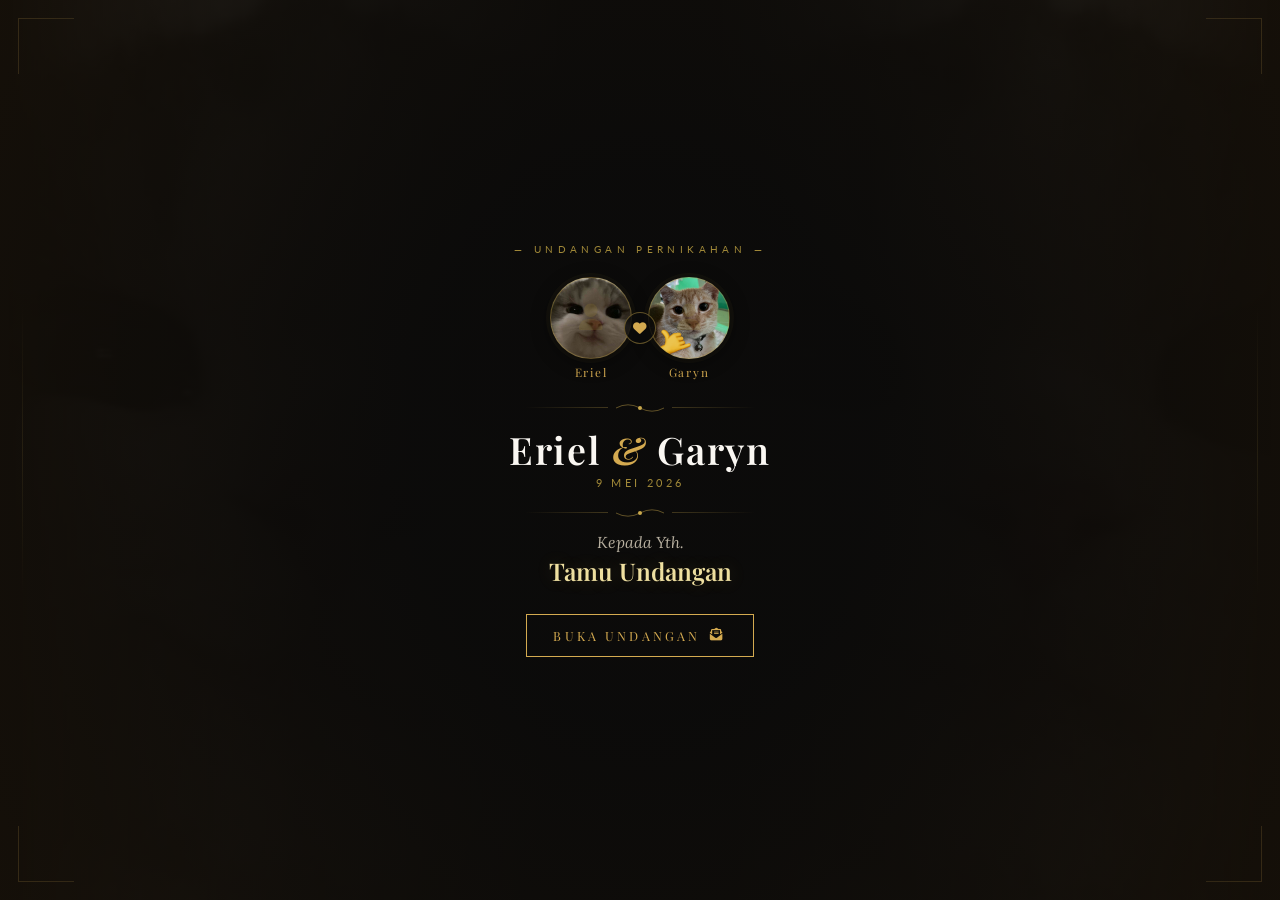
==== commit a07d666d: "feat: UI final - nav, font, warna, stack gallery, reminder kalender" ====
--- a/index.html
+++ b/index.html
@@ -2,45 +2,121 @@
 <html lang="id">
   <head>
     <meta charset="UTF-8" />
-    <meta name="viewport" content="width=device-width, initial-scale=1.0" />
+    <meta
+      name="viewport"
+      content="width=device-width, initial-scale=1.0, viewport-fit=cover"
+    />
     <title>Eriel & Garyn — Wedding Invitation</title>
-    <meta name="description" content="Undangan Pernikahan Eriel & Garyn" />
-
-    <!-- Fonts -->
+    <meta
+      name="description"
+      content="Undangan Pernikahan Eriel & Garyn — 9 Mei 2026"
+    />
     <link rel="preconnect" href="https://fonts.googleapis.com" />
     <link rel="preconnect" href="https://fonts.gstatic.com" crossorigin />
     <link
-      href="https://fonts.googleapis.com/css2?family=Cormorant+Garamond:ital,wght@0,300;0,400;0,600;1,300;1,400&family=Cinzel:wght@400;600;700&family=Lato:wght@300;400&display=swap"
+      href="https://fonts.googleapis.com/css2?family=Playfair+Display:ital,wght@0,400;0,600;0,700;1,400;1,600&family=Lora:ital,wght@0,400;0,600;1,400&family=Lato:wght@300;400;700&display=swap"
       rel="stylesheet"
     />
-
-    <!-- Icons -->
     <link
       rel="stylesheet"
       href="https://cdnjs.cloudflare.com/ajax/libs/font-awesome/6.5.0/css/all.min.css"
     />
-
     <link rel="stylesheet" href="css/style.css" />
   </head>
   <body>
-    <!-- ===================== OPENING SCREEN ===================== -->
+    <!-- ==================== OPENING ==================== -->
     <div id="opening" class="opening">
-      <div class="opening-ornament top-left"></div>
-      <div class="opening-ornament top-right"></div>
-      <div class="opening-ornament bottom-left"></div>
-      <div class="opening-ornament bottom-right"></div>
+      <!-- Corner ornaments -->
+      <div class="orn orn-tl"></div>
+      <div class="orn orn-tr"></div>
+      <div class="orn orn-bl"></div>
+      <div class="orn orn-br"></div>
+      <div class="orn-line orn-line-left"></div>
+      <div class="orn-line orn-line-right"></div>
+
+      <!-- Foto mempelai sebagai background samar -->
+      <div
+        class="opening-bg-left"
+        style="background-image: url(&quot;assets/photos/2.jpg&quot;)"
+      ></div>
+      <div
+        class="opening-bg-right"
+        style="background-image: url(&quot;assets/photos/2.jpg&quot;)"
+      ></div>
+      <div class="opening-bg-overlay"></div>
 
       <div class="opening-content">
-        <p class="opening-label">Undangan Pernikahan</p>
+        <p class="opening-label">— Undangan Pernikahan —</p>
+
+        <!-- Foto mempelai (lingkaran) -->
+        <div class="opening-photos">
+          <div class="opening-photo-wrap">
+            <div
+              class="opening-photo"
+              style="background-image: url(&quot;assets/photos/2.jpg&quot;)"
+            >
+              <div class="photo-fallback"><i class="fa-solid fa-user"></i></div>
+            </div>
+            <span class="opening-photo-label">Eriel</span>
+          </div>
+          <div class="opening-heart-badge">
+            <div class="heart-ring"><i class="fa-solid fa-heart"></i></div>
+          </div>
+          <div class="opening-photo-wrap">
+            <div
+              class="opening-photo"
+              style="background-image: url(&quot;assets/photos/1.jpg&quot;)"
+            >
+              <div class="photo-fallback"><i class="fa-solid fa-user"></i></div>
+            </div>
+            <span class="opening-photo-label">Garyn</span>
+          </div>
+        </div>
+
         <div class="opening-divider">
-          <span></span><i class="fa-solid fa-diamond"></i><span></span>
-        </div>
+          <span></span>
+          <svg viewBox="0 0 60 20" xmlns="http://www.w3.org/2000/svg">
+            <path
+              d="M0 10 Q15 2 30 10 Q45 18 60 10"
+              stroke="#c9a84c"
+              stroke-width="0.8"
+              fill="none"
+              opacity="0.7"
+            />
+            <circle cx="30" cy="10" r="2.5" fill="#c9a84c" />
+          </svg>
+          <span></span>
+        </div>
+
         <h1 class="opening-names">Eriel <span>&</span> Garyn</h1>
+        <p class="opening-date">9 Mei 2026</p>
+
         <div class="opening-divider">
-          <span></span><i class="fa-solid fa-diamond"></i><span></span>
-        </div>
+          <span></span>
+          <svg viewBox="0 0 60 20" xmlns="http://www.w3.org/2000/svg">
+            <path
+              d="M0 10 Q15 18 30 10 Q45 2 60 10"
+              stroke="#c9a84c"
+              stroke-width="0.8"
+              fill="none"
+              opacity="0.7"
+            />
+            <circle cx="30" cy="10" r="2.5" fill="#c9a84c" />
+          </svg>
+          <span></span>
+        </div>
+
         <p class="opening-to">Kepada Yth.</p>
         <p class="opening-guest" id="guestName">Tamu Undangan</p>
+
+        <div class="opening-notfound hidden" id="notFoundMsg">
+          <i class="fa-solid fa-envelope-circle-check"></i>
+          <p>
+            Undangan ini tidak dapat ditemukan.<br />Hubungi pihak penyelenggara
+            untuk informasi lebih lanjut.
+          </p>
+        </div>
+
         <button class="opening-btn" id="openBtn">
           <span>Buka Undangan</span>
           <i class="fa-solid fa-envelope-open-text"></i>
@@ -48,15 +124,34 @@
       </div>
     </div>
 
-    <!-- ===================== MAIN CONTENT ===================== -->
+    <!-- ==================== MAIN ==================== -->
     <main id="mainContent" class="hidden">
-      <!-- MUSIC PLAYER (sticky) -->
+      <!-- BOTTOM NAV -->
+      <nav class="bottom-nav" id="bottomNav">
+        <a href="#hero" class="bnav-item active" data-section="hero">
+          <i class="fa-solid fa-house"></i><span>Beranda</span>
+        </a>
+        <a href="#couple" class="bnav-item" data-section="couple">
+          <i class="fa-solid fa-heart"></i><span>Mempelai</span>
+        </a>
+        <a href="#events" class="bnav-item" data-section="events">
+          <i class="fa-solid fa-calendar-days"></i><span>Acara</span>
+        </a>
+        <a href="#gallery" class="bnav-item" data-section="gallery">
+          <i class="fa-solid fa-images"></i><span>Galeri</span>
+        </a>
+        <a href="#guestbook" class="bnav-item" data-section="guestbook">
+          <i class="fa-solid fa-comments"></i><span>Ucapan</span>
+        </a>
+      </nav>
+
+      <!-- MUSIC PLAYER -->
       <div class="music-player" id="musicPlayer">
-        <button id="musicToggle" class="music-btn" title="Play/Pause Musik">
+        <button id="musicToggle" class="music-btn">
           <i class="fa-solid fa-music" id="musicIcon"></i>
         </button>
         <div class="music-info">
-          <span id="musicTitle">Perfect — Ed Sheeran</span>
+          <span id="musicTitle">Salvatore — Lana Del Rey</span>
           <div class="music-bar" id="musicBar">
             <span class="bar"></span><span class="bar"></span
             ><span class="bar"></span> <span class="bar"></span
@@ -64,115 +159,224 @@
           </div>
         </div>
         <audio id="bgMusic" loop>
-          <!-- Ganti src dengan file musik kamu di assets/music/ -->
           <source src="assets/music/song.mp3" type="audio/mpeg" />
         </audio>
       </div>
 
-      <!-- HERO SECTION -->
+      <!-- ===== HERO ===== -->
       <section class="hero" id="hero">
-        <div class="hero-bg"></div>
+        <div
+          class="hero-bg-photo"
+          style="background-image: url(&quot;assets/photos/1.jpg&quot;)"
+        ></div>
         <div class="hero-overlay"></div>
+        <div class="hero-ornament-top">
+          <svg
+            viewBox="0 0 400 60"
+            xmlns="http://www.w3.org/2000/svg"
+            preserveAspectRatio="xMidYMid meet"
+          >
+            <path
+              d="M0 60 Q100 10 200 40 Q300 70 400 60"
+              stroke="#c9a84c"
+              stroke-width="0.6"
+              fill="none"
+              opacity="0.25"
+            />
+            <circle cx="200" cy="40" r="3" fill="#c9a84c" opacity="0.5" />
+          </svg>
+        </div>
+
         <div class="hero-content">
-          <p class="hero-subtitle fade-up">The Wedding of</p>
+          <p class="hero-subtitle fade-up">✦ The Wedding of ✦</p>
           <h1 class="hero-title fade-up">
             <span class="name-left">Eriel</span>
             <span class="ampersand">&</span>
             <span class="name-right">Garyn</span>
           </h1>
-          <p class="hero-date fade-up">Sabtu, 12 Juli 2025</p>
-          <div class="hero-divider fade-up">
-            <span></span><i class="fa-solid fa-infinity"></i><span></span>
-          </div>
-
-          <!-- COUNTDOWN -->
+          <div class="hero-ornament-line fade-up">
+            <svg viewBox="0 0 300 30" xmlns="http://www.w3.org/2000/svg">
+              <line
+                x1="0"
+                y1="15"
+                x2="110"
+                y2="15"
+                stroke="#c9a84c"
+                stroke-width="0.6"
+                opacity="0.5"
+              />
+              <path
+                d="M120 15 L130 8 L140 15 L130 22 Z"
+                fill="#c9a84c"
+                opacity="0.7"
+              />
+              <circle cx="150" cy="15" r="3" fill="#c9a84c" opacity="0.8" />
+              <path
+                d="M160 15 L170 8 L180 15 L170 22 Z"
+                fill="#c9a84c"
+                opacity="0.7"
+              />
+              <line
+                x1="190"
+                y1="15"
+                x2="300"
+                y2="15"
+                stroke="#c9a84c"
+                stroke-width="0.6"
+                opacity="0.5"
+              />
+            </svg>
+          </div>
+          <p class="hero-date fade-up">Sabtu, 9 Mei 2026</p>
+
           <div class="countdown fade-up" id="countdown">
             <div class="countdown-item">
-              <span class="countdown-num" id="days">00</span>
-              <span class="countdown-label">Hari</span>
+              <span class="countdown-num" id="days">00</span
+              ><span class="countdown-label">Hari</span>
             </div>
             <div class="countdown-dot">:</div>
             <div class="countdown-item">
-              <span class="countdown-num" id="hours">00</span>
-              <span class="countdown-label">Jam</span>
+              <span class="countdown-num" id="hours">00</span
+              ><span class="countdown-label">Jam</span>
             </div>
             <div class="countdown-dot">:</div>
             <div class="countdown-item">
-              <span class="countdown-num" id="minutes">00</span>
-              <span class="countdown-label">Menit</span>
+              <span class="countdown-num" id="minutes">00</span
+              ><span class="countdown-label">Menit</span>
             </div>
             <div class="countdown-dot">:</div>
             <div class="countdown-item">
-              <span class="countdown-num" id="seconds">00</span>
-              <span class="countdown-label">Detik</span>
-            </div>
+              <span class="countdown-num" id="seconds">00</span
+              ><span class="countdown-label">Detik</span>
+            </div>
+          </div>
+
+          <!-- Tombol pengingat kalender — simpel, tepat di bawah countdown -->
+          <div class="hero-reminder fade-up">
+            <button
+              class="reminder-inline-btn"
+              onclick="addToCalendar('google')"
+            >
+              <i class="fa-solid fa-bell"></i> Simpan Pengingat
+            </button>
           </div>
 
           <p class="hero-quote fade-up">
             "Dan di antara tanda-tanda kekuasaan-Nya ialah Dia menciptakan
-            untukmu istri-istri dari jenismu sendiri, supaya kamu cenderung dan
-            merasa tenteram kepadanya."<br /><em>— QS. Ar-Rum: 21</em>
+            untukmu pasangan hidup supaya kamu cenderung dan merasa tenteram
+            kepadanya."
+            <br /><em>— QS. Ar-Rum: 21</em>
           </p>
         </div>
 
-        <div class="scroll-hint">
-          <i class="fa-solid fa-chevron-down"></i>
-        </div>
+        <div class="hero-ornament-bottom">
+          <svg
+            viewBox="0 0 400 60"
+            xmlns="http://www.w3.org/2000/svg"
+            preserveAspectRatio="xMidYMid meet"
+          >
+            <path
+              d="M0 0 Q100 50 200 20 Q300 -10 400 0"
+              stroke="#c9a84c"
+              stroke-width="0.6"
+              fill="none"
+              opacity="0.25"
+            />
+            <circle cx="200" cy="20" r="3" fill="#c9a84c" opacity="0.5" />
+          </svg>
+        </div>
+        <div class="scroll-hint"><i class="fa-solid fa-chevron-down"></i></div>
       </section>
 
-      <!-- COUPLE SECTION -->
-      <section class="couple" id="couple">
+      <!-- ===== COUPLE (LIGHT) ===== -->
+      <section class="couple section-light" id="couple">
         <div class="section-header">
-          <div class="section-line"></div>
-          <p class="section-tag">Mempelai</p>
-          <div class="section-line"></div>
-        </div>
-        <h2 class="section-title">Dua Insan, Satu Janji</h2>
-
+          <div class="section-line dark"></div>
+          <p class="section-tag dark">✦ Mempelai ✦</p>
+          <div class="section-line dark"></div>
+        </div>
+        <h2 class="section-title dark">Dua Insan, Satu Janji</h2>
         <div class="couple-cards">
           <div class="couple-card reveal">
             <div class="couple-photo-frame">
               <div
                 class="couple-photo"
-                style="
-                  background-image: url(&quot;assets/photos/groom.jpg&quot;);
-                "
+                style="background-image: url(&quot;assets/photos/1.jpg&quot;)"
               >
                 <div class="photo-placeholder">
                   <i class="fa-solid fa-user"></i>
                 </div>
               </div>
             </div>
-            <h3 class="couple-name">Eriel Setiawan Dewantoro</h3>
+            <div class="couple-name-decor">✦</div>
+            <h3 class="couple-name">Muhammad Eriel</h3>
             <p class="couple-role">Mempelai Pria</p>
-            <p class="couple-parents">Putra dari Bapak & Ibu</p>
+            <p class="couple-parents">Putra dari Bapak Ahmad & Ibu Siti</p>
             <div class="couple-socials">
               <a href="#" class="social-link"
                 ><i class="fa-brands fa-instagram"></i
               ></a>
             </div>
           </div>
-
           <div class="couple-heart">
-            <i class="fa-solid fa-heart"></i>
-          </div>
-
+            <svg
+              viewBox="0 0 60 80"
+              xmlns="http://www.w3.org/2000/svg"
+              width="50"
+            >
+              <line
+                x1="30"
+                y1="0"
+                x2="30"
+                y2="25"
+                stroke="#c9a84c"
+                stroke-width="0.8"
+                opacity="0.4"
+              />
+              <circle
+                cx="30"
+                cy="40"
+                r="14"
+                fill="none"
+                stroke="#c9a84c"
+                stroke-width="0.8"
+                opacity="0.3"
+              />
+              <text
+                x="30"
+                y="45"
+                text-anchor="middle"
+                fill="#c9a84c"
+                font-size="14"
+              >
+                ♥
+              </text>
+              <line
+                x1="30"
+                y1="55"
+                x2="30"
+                y2="80"
+                stroke="#c9a84c"
+                stroke-width="0.8"
+                opacity="0.4"
+              />
+            </svg>
+          </div>
           <div class="couple-card reveal">
             <div class="couple-photo-frame">
               <div
                 class="couple-photo"
-                style="
-                  background-image: url(&quot;assets/photos/bride.jpg&quot;);
-                "
+                style="background-image: url(&quot;assets/photos/2.jpg&quot;)"
               >
                 <div class="photo-placeholder">
                   <i class="fa-solid fa-user"></i>
                 </div>
               </div>
             </div>
-            <h3 class="couple-name">Garyn Fritzi Iswara</h3>
+            <div class="couple-name-decor">✦</div>
+            <h3 class="couple-name">Garyn Aulia</h3>
             <p class="couple-role">Mempelai Wanita</p>
-            <p class="couple-parents">Putri dari Bapak & Ibu</p>
+            <p class="couple-parents">Putri dari Bapak Rudi & Ibu Dewi</p>
             <div class="couple-socials">
               <a href="#" class="social-link"
                 ><i class="fa-brands fa-instagram"></i
@@ -182,16 +386,15 @@
         </div>
       </section>
 
-      <!-- STORY TIMELINE -->
+      <!-- ===== STORY (DARK) ===== -->
       <section class="story" id="story">
         <div class="story-bg"></div>
         <div class="section-header">
           <div class="section-line light"></div>
-          <p class="section-tag light">Kisah Kami</p>
+          <p class="section-tag light">✦ Kisah Kami ✦</p>
           <div class="section-line light"></div>
         </div>
-        <h2 class="section-title light">Our Love Story</h2>
-
+        <h2 class="section-title">Our Love Story</h2>
         <div class="timeline">
           <div class="timeline-item left reveal">
             <div class="timeline-dot"><i class="fa-solid fa-star"></i></div>
@@ -204,19 +407,17 @@
               </p>
             </div>
           </div>
-
           <div class="timeline-item right reveal">
             <div class="timeline-dot"><i class="fa-solid fa-heart"></i></div>
             <div class="timeline-card">
               <span class="timeline-year">2020</span>
               <h3>Jatuh Cinta</h3>
               <p>
-                Pelan tapi pasti, kami mulai menyadari bahwa setiap hari terasa
-                lebih indah ketika dilewati bersama.
+                Pelan tapi pasti, kami menyadari bahwa setiap hari terasa lebih
+                indah ketika dilewati bersama.
               </p>
             </div>
           </div>
-
           <div class="timeline-item left reveal">
             <div class="timeline-dot"><i class="fa-solid fa-ring"></i></div>
             <div class="timeline-card">
@@ -228,11 +429,10 @@
               </p>
             </div>
           </div>
-
           <div class="timeline-item right reveal">
-            <div class="timeline-dot"><i class="fa-solid fa-church"></i></div>
+            <div class="timeline-dot"><i class="fa-solid fa-house"></i></div>
             <div class="timeline-card">
-              <span class="timeline-year">2025</span>
+              <span class="timeline-year">2026</span>
               <h3>Pernikahan</h3>
               <p>
                 Hari ini, di hadapan Allah dan orang-orang tercinta, kami resmi
@@ -243,20 +443,20 @@
         </div>
       </section>
 
-      <!-- EVENT DETAILS -->
-      <section class="events" id="events">
+      <!-- ===== EVENTS (LIGHT) ===== -->
+      <section class="events section-light" id="events">
         <div class="section-header">
-          <div class="section-line"></div>
-          <p class="section-tag">Acara</p>
-          <div class="section-line"></div>
-        </div>
-        <h2 class="section-title">Detail Acara</h2>
-
+          <div class="section-line dark"></div>
+          <p class="section-tag dark">✦ Acara ✦</p>
+          <div class="section-line dark"></div>
+        </div>
+        <h2 class="section-title dark">Detail Acara</h2>
         <div class="event-cards">
           <div class="event-card reveal">
+            <div class="event-card-ornament"></div>
             <div class="event-icon"><i class="fa-solid fa-mosque"></i></div>
             <span class="event-badge">Akad Nikah</span>
-            <h3>Sabtu, 12 Juli 2025</h3>
+            <h3>Sabtu, 9 Mei 2026</h3>
             <p class="event-time">
               <i class="fa-regular fa-clock"></i> 08.00 — 10.00 WIB
             </p>
@@ -266,17 +466,16 @@
               href="https://maps.google.com/?q=-6.2146,106.8451"
               target="_blank"
               class="map-btn"
+              ><i class="fa-solid fa-map-location-dot"></i> Buka Maps</a
             >
-              <i class="fa-solid fa-map-location-dot"></i> Buka Maps
-            </a>
-          </div>
-
+          </div>
           <div class="event-card reveal">
+            <div class="event-card-ornament"></div>
             <div class="event-icon">
               <i class="fa-solid fa-champagne-glasses"></i>
             </div>
             <span class="event-badge">Resepsi</span>
-            <h3>Sabtu, 12 Juli 2025</h3>
+            <h3>Sabtu, 9 Mei 2026</h3>
             <p class="event-time">
               <i class="fa-regular fa-clock"></i> 11.00 — 16.00 WIB
             </p>
@@ -286,156 +485,220 @@
               href="https://maps.google.com/?q=-6.2088,106.8228"
               target="_blank"
               class="map-btn"
+              ><i class="fa-solid fa-map-location-dot"></i> Buka Maps</a
             >
-              <i class="fa-solid fa-map-location-dot"></i> Buka Maps
-            </a>
-          </div>
-        </div>
-
-        <!-- EMBEDDED MAP -->
+          </div>
+        </div>
         <div class="map-embed reveal">
           <iframe
             src="https://www.google.com/maps/embed?pb=!1m18!1m12!1m3!1d126920.33060872!2d106.75511720000001!3d-6.229728999999999!2m3!1f0!2f0!3f0!3m2!1i1024!2i768!4f13.1!3m3!1m2!1s0x2e69f3e945e34b9d%3A0x5371bf0fdad786a2!2sJakarta!5e0!3m2!1sen!2sid!4v1700000000000!5m2!1sen!2sid"
             width="100%"
-            height="350"
+            height="260"
             style="border: 0"
             allowfullscreen
             loading="lazy"
-            referrerpolicy="no-referrer-when-downgrade"
-            title="Lokasi Acara"
-          >
-          </iframe>
+          ></iframe>
         </div>
       </section>
 
-      <!-- GALLERY -->
+      <!-- ===== GALLERY (DARK) ===== -->
       <section class="gallery" id="gallery">
         <div class="story-bg"></div>
         <div class="section-header">
           <div class="section-line light"></div>
-          <p class="section-tag light">Galeri</p>
+          <p class="section-tag light">✦ Galeri ✦</p>
           <div class="section-line light"></div>
         </div>
-        <h2 class="section-title light">Momen Berharga</h2>
-
-        <div class="gallery-grid" id="galleryGrid">
-          <div class="gallery-item reveal" data-src="assets/photos/photo1.jpg">
-            <div class="gallery-placeholder">
-              <i class="fa-regular fa-image"></i><span>Foto 1</span>
-            </div>
-            <img
-              src="assets/photos/photo1.jpg"
-              alt="Foto 1"
-              loading="lazy"
-              onerror="this.style.display = 'none'"
-            />
-            <div class="gallery-overlay">
+        <h2 class="section-title">Momen Berharga</h2>
+        <p class="section-subtitle light" style="margin-bottom: 2rem">
+          Geser kartu atau biarkan berganti sendiri
+        </p>
+
+        <!--
+      LAYOUT GALLERY:
+      [thumb] [STACK SWIPEABLE] [thumb]
+      [thumb]     [thumb]       [thumb]
+
+      Desktop: grid 3 kolom, tengah = card stack
+      Mobile:  stack full width, thumbnail 3 kolom di bawah
+    -->
+        <div class="gallery-layout" id="galleryLayout">
+          <!-- Thumbnail kiri atas -->
+          <div
+            class="gthumb reveal"
+            data-src="assets/photos/1.jpg"
+            style="background-image: url(&quot;assets/photos/1.jpg&quot;)"
+          >
+            <div class="gthumb-placeholder">
+              <i class="fa-regular fa-image"></i>
+            </div>
+            <div class="gthumb-overlay">
               <i class="fa-solid fa-magnifying-glass-plus"></i>
             </div>
           </div>
+
+          <!-- ★ CENTER STACK SWIPEABLE ★ -->
+          <div class="gallery-stack-wrap reveal">
+            <div class="gallery-stack" id="galleryStack">
+              <!-- Card diisi oleh JS dari foto -->
+              <div
+                class="stack-card"
+                data-src="assets/photos/1.jpg"
+                style="background-image: url(&quot;assets/photos/1.jpg&quot;)"
+              >
+                <div class="stack-placeholder">
+                  <i class="fa-regular fa-image"></i>
+                </div>
+              </div>
+              <div
+                class="stack-card"
+                data-src="assets/photos/2.jpg"
+                style="background-image: url(&quot;assets/photos/2.jpg&quot;)"
+              >
+                <div class="stack-placeholder">
+                  <i class="fa-regular fa-image"></i>
+                </div>
+              </div>
+              <div
+                class="stack-card"
+                data-src="assets/photos/1.jpg"
+                style="background-image: url(&quot;assets/photos/1.jpg&quot;)"
+              >
+                <div class="stack-placeholder">
+                  <i class="fa-regular fa-image"></i>
+                </div>
+              </div>
+              <div
+                class="stack-card"
+                data-src="assets/photos/photo4.jpg"
+                style="background-image: url(&quot;assets/photos/2.jpg&quot;)"
+              >
+                <div class="stack-placeholder">
+                  <i class="fa-regular fa-image"></i>
+                </div>
+              </div>
+              <div
+                class="stack-card"
+                data-src="assets/photos/photo5.jpg"
+                style="background-image: url(&quot;assets/photos/2.jpg&quot;)"
+              >
+                <div class="stack-placeholder">
+                  <i class="fa-regular fa-image"></i>
+                </div>
+              </div>
+              <div
+                class="stack-card"
+                data-src="assets/photos/photo6.jpg"
+                style="background-image: url(&quot;assets/photos/1.jpg&quot;)"
+              >
+                <div class="stack-placeholder">
+                  <i class="fa-regular fa-image"></i>
+                </div>
+              </div>
+              <div
+                class="stack-card"
+                data-src="assets/photos/photo7.jpg"
+                style="background-image: url(&quot;assets/photos/2.jpg&quot;)"
+              >
+                <div class="stack-placeholder">
+                  <i class="fa-regular fa-image"></i>
+                </div>
+              </div>
+              <div
+                class="stack-card"
+                data-src="assets/photos/photo8.jpg"
+                style="background-image: url(&quot;assets/photos/1.jpg&quot;)"
+              >
+                <div class="stack-placeholder">
+                  <i class="fa-regular fa-image"></i>
+                </div>
+              </div>
+            </div>
+            <!-- Dots -->
+            <div class="stack-dots" id="stackDots"></div>
+            <!-- Swipe hint -->
+            <div class="stack-hint">
+              <i class="fa-solid fa-left-right"></i> geser
+            </div>
+          </div>
+
+          <!-- Thumbnail kanan atas -->
           <div
-            class="gallery-item reveal large"
+            class="gthumb reveal"
             data-src="assets/photos/photo2.jpg"
+            style="background-image: url(&quot;assets/photos/2.jpg&quot;)"
           >
-            <div class="gallery-placeholder">
-              <i class="fa-regular fa-image"></i><span>Foto 2</span>
-            </div>
-            <img
-              src="assets/photos/photo2.jpg"
-              alt="Foto 2"
-              loading="lazy"
-              onerror="this.style.display = 'none'"
-            />
-            <div class="gallery-overlay">
+            <div class="gthumb-placeholder">
+              <i class="fa-regular fa-image"></i>
+            </div>
+            <div class="gthumb-overlay">
               <i class="fa-solid fa-magnifying-glass-plus"></i>
             </div>
           </div>
-          <div class="gallery-item reveal" data-src="assets/photos/photo3.jpg">
-            <div class="gallery-placeholder">
-              <i class="fa-regular fa-image"></i><span>Foto 3</span>
-            </div>
-            <img
-              src="assets/photos/photo3.jpg"
-              alt="Foto 3"
-              loading="lazy"
-              onerror="this.style.display = 'none'"
-            />
-            <div class="gallery-overlay">
+
+          <!-- Baris bawah: 3 thumbnails -->
+          <div
+            class="gthumb reveal"
+            data-src="assets/photos/photo3.jpg"
+            style="background-image: url(&quot;assets/photos/1.jpg&quot;)"
+          >
+            <div class="gthumb-placeholder">
+              <i class="fa-regular fa-image"></i>
+            </div>
+            <div class="gthumb-overlay">
               <i class="fa-solid fa-magnifying-glass-plus"></i>
             </div>
           </div>
-          <div class="gallery-item reveal" data-src="assets/photos/photo4.jpg">
-            <div class="gallery-placeholder">
-              <i class="fa-regular fa-image"></i><span>Foto 4</span>
-            </div>
-            <img
-              src="assets/photos/photo4.jpg"
-              alt="Foto 4"
-              loading="lazy"
-              onerror="this.style.display = 'none'"
-            />
-            <div class="gallery-overlay">
+          <div
+            class="gthumb reveal"
+            data-src="assets/photos/photo4.jpg"
+            style="background-image: url(&quot;assets/photos/1.jpg&quot;)"
+          >
+            <div class="gthumb-placeholder">
+              <i class="fa-regular fa-image"></i>
+            </div>
+            <div class="gthumb-overlay">
               <i class="fa-solid fa-magnifying-glass-plus"></i>
             </div>
           </div>
           <div
-            class="gallery-item reveal tall"
+            class="gthumb reveal"
             data-src="assets/photos/photo5.jpg"
+            style="background-image: url(&quot;assets/photos/1.jpg&quot;)"
           >
-            <div class="gallery-placeholder">
-              <i class="fa-regular fa-image"></i><span>Foto 5</span>
-            </div>
-            <img
-              src="assets/photos/photo5.jpg"
-              alt="Foto 5"
-              loading="lazy"
-              onerror="this.style.display = 'none'"
-            />
-            <div class="gallery-overlay">
+            <div class="gthumb-placeholder">
+              <i class="fa-regular fa-image"></i>
+            </div>
+            <div class="gthumb-overlay">
               <i class="fa-solid fa-magnifying-glass-plus"></i>
             </div>
           </div>
-          <div class="gallery-item reveal" data-src="assets/photos/photo6.jpg">
-            <div class="gallery-placeholder">
-              <i class="fa-regular fa-image"></i><span>Foto 6</span>
-            </div>
-            <img
-              src="assets/photos/photo6.jpg"
-              alt="Foto 6"
-              loading="lazy"
-              onerror="this.style.display = 'none'"
-            />
-            <div class="gallery-overlay">
-              <i class="fa-solid fa-magnifying-glass-plus"></i>
-            </div>
-          </div>
-        </div>
-
-        <!-- LIGHTBOX -->
+        </div>
+
+        <!-- Lightbox -->
         <div class="lightbox" id="lightbox">
           <button class="lightbox-close" id="lightboxClose">
             <i class="fa-solid fa-xmark"></i>
           </button>
-          <img src="" alt="Foto besar" id="lightboxImg" />
+          <img src="" alt="" id="lightboxImg" />
         </div>
       </section>
 
-      <!-- GIFT / AMPLOP DIGITAL -->
-      <section class="gift" id="gift">
+      <!-- ===== GIFT (LIGHT) ===== -->
+      <section class="gift section-light" id="gift">
         <div class="section-header">
-          <div class="section-line"></div>
-          <p class="section-tag">Hadiah</p>
-          <div class="section-line"></div>
-        </div>
-        <h2 class="section-title">Wedding Gift</h2>
+          <div class="section-line dark"></div>
+          <p class="section-tag dark">✦ Hadiah ✦</p>
+          <div class="section-line dark"></div>
+        </div>
+        <h2 class="section-title dark">Wedding Gift</h2>
         <p class="gift-desc">
           Doa dan kehadiran Anda adalah hadiah terbaik bagi kami. Namun jika
-          ingin memberikan tanda kasih, kami dengan rendah hati menerimanya
-          melalui:
+          ingin memberikan tanda kasih, kami menerimanya melalui:
         </p>
-
         <div class="gift-cards">
           <div class="gift-card reveal">
+            <div class="gift-card-ornament"></div>
             <div class="gift-icon">
               <i class="fa-solid fa-building-columns"></i>
             </div>
@@ -447,13 +710,13 @@
               <i class="fa-regular fa-copy"></i> Salin Nomor
             </button>
           </div>
-
           <div class="gift-card reveal">
+            <div class="gift-card-ornament"></div>
             <div class="gift-icon"><i class="fa-solid fa-wallet"></i></div>
             <h3>GoPay / OVO</h3>
             <p class="bank-name">GoPay</p>
             <p class="bank-number">0812-3456-7890</p>
-            <p class="bank-holder">a/n Garyn Fritzi Iswara</p>
+            <p class="bank-holder">a/n Garyn Aulia</p>
             <button class="copy-btn" onclick="copyText('081234567890')">
               <i class="fa-regular fa-copy"></i> Salin Nomor
             </button>
@@ -461,19 +724,18 @@
         </div>
       </section>
 
-      <!-- GUESTBOOK / UCAPAN -->
+      <!-- ===== GUESTBOOK (DARK) ===== -->
       <section class="guestbook" id="guestbook">
         <div class="story-bg"></div>
         <div class="section-header">
           <div class="section-line light"></div>
-          <p class="section-tag light">Ucapan</p>
+          <p class="section-tag light">✦ Ucapan ✦</p>
           <div class="section-line light"></div>
         </div>
-        <h2 class="section-title light">Buku Tamu & Ucapan</h2>
+        <h2 class="section-title">Buku Tamu & Ucapan</h2>
         <p class="section-subtitle light">
-          Sampaikan doa dan ucapan terbaik Anda untuk kami
+          Sampaikan doa dan ucapan terbaik Anda
         </p>
-
         <div class="guestbook-form reveal">
           <div class="form-row">
             <div class="form-group">
@@ -504,37 +766,91 @@
             ></textarea>
             <span class="char-count"><span id="charCount">0</span>/300</span>
           </div>
+          <p class="rate-limit-info" id="rateLimitInfo"></p>
           <button class="submit-btn" id="submitBtn">
             <i class="fa-solid fa-paper-plane"></i> Kirim Ucapan
           </button>
         </div>
-
-        <!-- Messages List -->
-        <div class="messages-container" id="messagesContainer">
-          <div class="messages-list" id="messagesList"></div>
+        <div class="messages-container">
+          <div class="messages-header">
+            <span class="messages-header-title"
+              ><i class="fa-regular fa-comments"></i> &nbsp;Ucapan Tamu</span
+            >
+            <span class="messages-count" id="messagesCount">Memuat...</span>
+          </div>
+          <div class="messages-scroll">
+            <div class="messages-list" id="messagesList"></div>
+          </div>
         </div>
       </section>
 
-      <!-- FOOTER -->
-      <footer class="footer">
+      <!-- ===== FOOTER ===== -->
+      <footer class="footer" id="footer">
+        <div class="footer-ornament-top">
+          <svg viewBox="0 0 300 50" xmlns="http://www.w3.org/2000/svg">
+            <path
+              d="M0 40 Q75 10 150 30 Q225 50 300 40"
+              stroke="#c9a84c"
+              stroke-width="0.6"
+              fill="none"
+              opacity="0.3"
+            />
+            <circle cx="150" cy="25" r="2.5" fill="#c9a84c" opacity="0.5" />
+          </svg>
+        </div>
         <div class="footer-content">
           <p class="footer-label">Dengan penuh cinta,</p>
           <h2 class="footer-names">Eriel <span>&</span> Garyn</h2>
-          <p class="footer-date">12 · 07 · 2025</p>
-          <div class="footer-divider">
-            <span></span><i class="fa-solid fa-diamond"></i><span></span>
+          <p class="footer-date">09 · 05 · 2026</p>
+          <div class="footer-ornament-divider">
+            <svg viewBox="0 0 200 20" xmlns="http://www.w3.org/2000/svg">
+              <line
+                x1="0"
+                y1="10"
+                x2="75"
+                y2="10"
+                stroke="#c9a84c"
+                stroke-width="0.5"
+                opacity="0.3"
+              />
+              <path
+                d="M85 10 L90 5 L95 10 L90 15 Z"
+                fill="#c9a84c"
+                opacity="0.5"
+              />
+              <circle cx="100" cy="10" r="2" fill="#c9a84c" opacity="0.6" />
+              <path
+                d="M105 10 L110 5 L115 10 L110 15 Z"
+                fill="#c9a84c"
+                opacity="0.5"
+              />
+              <line
+                x1="125"
+                y1="10"
+                x2="200"
+                y2="10"
+                stroke="#c9a84c"
+                stroke-width="0.5"
+                opacity="0.3"
+              />
+            </svg>
           </div>
           <p class="footer-quote">"Home is wherever I'm with you."</p>
+          <a
+            href="kenangan.html"
+            class="memory-link"
+            id="memoryLink"
+            style="display: none"
+          >
+            <i class="fa-solid fa-photo-film"></i> Lihat Halaman Kenangan
+          </a>
           <p class="footer-credit">
-            Made with <i class="fa-solid fa-heart"></i> — © 2025
+            Made with <i class="fa-solid fa-heart"></i> — © 2026
           </p>
         </div>
       </footer>
     </main>
-
-    <!-- Toast Notification -->
     <div class="toast" id="toast"></div>
-
     <script src="js/main.js"></script>
   </body>
 </html>
--- a/css/style.css
+++ b/css/style.css
@@ -1,32 +1,28 @@
 /* ============================================================
-   WEDDING INVITATION — Eriel & Garyn
-   Theme: Luxury Black × Gold × Ivory
+   WEDDING — Eriel & Garyn | Complete Style
    ============================================================ */
-
-/* ---- CSS VARIABLES ---- */
 :root {
-  --black: #0a0a0a;
-  --dark: #111111;
-  --dark2: #1a1a1a;
-  --gold: #c9a84c;
-  --gold2: #e8c97a;
-  --gold-dim: #8a6d2f;
-  --ivory: #f5f0e8;
-  --ivory2: #ede5d4;
-  --white: #ffffff;
-  --gray: #888888;
-  --gray2: #555555;
-
-  --font-display: "Cinzel", serif;
-  --font-body: "Cormorant Garamond", serif;
+  --gold: #d4aa50;
+  --gold2: #f0d078;
+  --gold-dim: #a08838;
+  --black: #1a1208;
+  --dark: #1e1710;
+  --dark2: #221a10;
+  --dark3: #2a2016;
+  --cream: #fdf8f0;
+  --cream2: #f5ede0;
+  --warm-brown: #2c1f0e;
+  --warm-mid: #5c4228;
+  --warm-light: #8a6840;
+  --ivory: #faf5ed;
+  --gray: #b8b0a0;
+  --gray2: #d4cabb;
+  --font-display: "Playfair Display", serif;
+  --font-body: "Lora", serif;
   --font-sans: "Lato", sans-serif;
-
-  --transition: 0.4s cubic-bezier(0.25, 0.46, 0.45, 0.94);
-  --shadow: 0 8px 40px rgba(0, 0, 0, 0.4);
-  --shadow-gold: 0 4px 20px rgba(201, 168, 76, 0.25);
-}
-
-/* ---- RESET & BASE ---- */
+  --transition: all 0.3s ease;
+}
+
 *,
 *::before,
 *::after {
@@ -34,166 +30,415 @@
   margin: 0;
   padding: 0;
 }
-
 html {
   scroll-behavior: smooth;
-  font-size: 16px;
-}
-
+  font-size: 18px;
+}
 body {
   font-family: var(--font-body);
   background: var(--black);
   color: var(--ivory);
   overflow-x: hidden;
-  cursor: default;
-}
-
-.hidden {
-  display: none !important;
-}
-
+}
+a {
+  text-decoration: none;
+  color: inherit;
+}
 img {
   max-width: 100%;
   display: block;
 }
-
-a {
-  text-decoration: none;
-  color: inherit;
+.hidden {
+  display: none !important;
+}
+::-webkit-scrollbar {
+  width: 4px;
+}
+::-webkit-scrollbar-track {
+  background: var(--black);
+}
+::-webkit-scrollbar-thumb {
+  background: var(--gold-dim);
 }
 
 /* ============================================================
-   OPENING SCREEN
+   SECTION LIGHT UTILITY
+   ============================================================ */
+.section-light {
+  background: var(--cream);
+  color: var(--warm-brown);
+}
+.section-title.dark {
+  color: var(--warm-brown);
+}
+.section-tag.dark {
+  color: var(--gold-dim);
+}
+.section-line.dark {
+  background: linear-gradient(to right, transparent, rgba(138, 109, 47, 0.4));
+}
+.section-line.dark:last-child {
+  background: linear-gradient(to left, transparent, rgba(138, 109, 47, 0.4));
+}
+
+/* ============================================================
+   BOTTOM NAV
+   ============================================================ */
+.bottom-nav {
+  position: fixed;
+  bottom: 0;
+  left: 0;
+  right: 0;
+  z-index: 900;
+  background: rgba(10, 10, 10, 0.97);
+  backdrop-filter: blur(16px);
+  -webkit-backdrop-filter: blur(16px);
+  border-top: 1px solid rgba(201, 168, 76, 0.18);
+  display: flex;
+  padding-bottom: env(safe-area-inset-bottom, 0);
+}
+.bnav-item {
+  flex: 1;
+  display: flex;
+  flex-direction: column;
+  align-items: center;
+  justify-content: center;
+  gap: 3px;
+  padding: 10px 4px 8px;
+  color: var(--gray);
+  font-family: var(--font-sans);
+  font-size: 0.56rem;
+  letter-spacing: 0.05em;
+  text-transform: uppercase;
+  transition: var(--transition);
+  cursor: pointer;
+  -webkit-tap-highlight-color: transparent;
+}
+.bnav-item i {
+  font-size: 1rem;
+}
+.bnav-item.active,
+.bnav-item:hover {
+  color: var(--gold);
+}
+.bnav-item.active i {
+  text-shadow: 0 0 12px rgba(201, 168, 76, 0.45);
+}
+
+/* ============================================================
+   OPENING — dengan foto background samar
    ============================================================ */
 .opening {
   position: fixed;
   inset: 0;
-  z-index: 9999;
   background: var(--black);
   display: flex;
   align-items: center;
   justify-content: center;
-  transition:
-    opacity 0.8s ease,
-    transform 0.8s ease;
-}
-
+  z-index: 1000;
+  overflow: hidden;
+  transition: opacity 0.8s ease;
+}
 .opening.fade-out {
   opacity: 0;
-  transform: scale(1.04);
   pointer-events: none;
 }
 
-/* Ornamental corner borders */
-.opening-ornament {
-  position: absolute;
-  width: 80px;
-  height: 80px;
-  border-color: var(--gold);
-  border-style: solid;
-  opacity: 0.6;
-}
-.opening-ornament.top-left {
-  top: 24px;
-  left: 24px;
-  border-width: 1px 0 0 1px;
-}
-.opening-ornament.top-right {
-  top: 24px;
-  right: 24px;
-  border-width: 1px 1px 0 0;
-}
-.opening-ornament.bottom-left {
-  bottom: 24px;
-  left: 24px;
-  border-width: 0 0 1px 1px;
-}
-.opening-ornament.bottom-right {
-  bottom: 24px;
-  right: 24px;
-  border-width: 0 1px 1px 0;
+/* Foto mempelai sebagai latar samar kiri-kanan */
+.opening-bg-left,
+.opening-bg-right {
+  position: absolute;
+  top: 0;
+  bottom: 0;
+  width: 45%;
+  background: center/cover no-repeat;
+  pointer-events: none;
+}
+.opening-bg-left {
+  left: 0;
+}
+.opening-bg-right {
+  right: 0;
+}
+/* Gradient mask: tengah solid hitam, tepi foto transparan */
+.opening-bg-left {
+  -webkit-mask: linear-gradient(
+    to right,
+    transparent 0%,
+    rgba(0, 0, 0, 0.25) 40%,
+    rgba(0, 0, 0, 0) 100%
+  );
+  mask: linear-gradient(
+    to right,
+    transparent 0%,
+    rgba(0, 0, 0, 0.25) 40%,
+    rgba(0, 0, 0, 0) 100%
+  );
+  opacity: 0.45;
+}
+.opening-bg-right {
+  -webkit-mask: linear-gradient(
+    to left,
+    transparent 0%,
+    rgba(0, 0, 0, 0.25) 40%,
+    rgba(0, 0, 0, 0) 100%
+  );
+  mask: linear-gradient(
+    to left,
+    transparent 0%,
+    rgba(0, 0, 0, 0.25) 40%,
+    rgba(0, 0, 0, 0) 100%
+  );
+  opacity: 0.45;
+}
+.opening-bg-overlay {
+  position: absolute;
+  inset: 0;
+  pointer-events: none;
+  background: radial-gradient(
+    ellipse 60% 100% at 50% 50%,
+    rgba(10, 10, 10, 0.92) 30%,
+    rgba(10, 10, 10, 0.6) 70%,
+    rgba(10, 10, 10, 0.3) 100%
+  );
+}
+
+/* Corner ornaments */
+.orn {
+  position: absolute;
+  width: 56px;
+  height: 56px;
+  pointer-events: none;
+  opacity: 0.28;
+}
+.orn::before,
+.orn::after {
+  content: "";
+  position: absolute;
+  background: var(--gold);
+}
+.orn::before {
+  width: 100%;
+  height: 1px;
+  top: 0;
+  left: 0;
+}
+.orn::after {
+  width: 1px;
+  height: 100%;
+  top: 0;
+  left: 0;
+}
+.orn-tl {
+  top: 18px;
+  left: 18px;
+}
+.orn-tr {
+  top: 18px;
+  right: 18px;
+  transform: scaleX(-1);
+}
+.orn-bl {
+  bottom: 18px;
+  left: 18px;
+  transform: scaleY(-1);
+}
+.orn-br {
+  bottom: 18px;
+  right: 18px;
+  transform: scale(-1);
+}
+.orn-line {
+  position: absolute;
+  top: 50%;
+  transform: translateY(-50%);
+  width: 1px;
+  height: 32%;
+  background: linear-gradient(
+    to bottom,
+    transparent,
+    rgba(201, 168, 76, 0.22),
+    transparent
+  );
+  pointer-events: none;
+}
+.orn-line-left {
+  left: 22px;
+}
+.orn-line-right {
+  right: 22px;
 }
 
 .opening-content {
+  position: relative;
+  z-index: 2;
   text-align: center;
-  padding: 2rem;
-  animation: fadeInUp 1s ease forwards;
-}
-
+  padding: 2rem 1.25rem;
+  max-width: 400px;
+  width: 100%;
+}
 .opening-label {
   font-family: var(--font-sans);
+  font-size: 0.58rem;
+  letter-spacing: 0.42em;
+  text-transform: uppercase;
+  color: var(--gold-dim);
+  margin-bottom: 1.2rem;
+}
+.opening-photos {
+  display: flex;
+  align-items: center;
+  justify-content: center;
+  margin-bottom: 1.1rem;
+}
+.opening-photo-wrap {
+  display: flex;
+  flex-direction: column;
+  align-items: center;
+  gap: 5px;
+}
+.opening-photo {
+  width: 82px;
+  height: 82px;
+  border-radius: 50%;
+  background: var(--dark3) center/cover no-repeat;
+  border: 1.5px solid rgba(201, 168, 76, 0.38);
+  position: relative;
+  overflow: hidden;
+  box-shadow:
+    0 4px 20px rgba(0, 0, 0, 0.5),
+    0 0 0 4px rgba(201, 168, 76, 0.05);
+  opacity: 0.92;
+}
+.photo-fallback {
+  position: absolute;
+  inset: 0;
+  display: flex;
+  align-items: center;
+  justify-content: center;
+  color: var(--gold-dim);
+  font-size: 1.5rem;
+  opacity: 0.25;
+}
+.opening-photo-label {
+  font-family: var(--font-display);
+  font-size: 0.65rem;
+  color: var(--gold);
+  letter-spacing: 0.15em;
+}
+.opening-heart-badge {
+  margin: 0 -8px;
+  z-index: 2;
+}
+.heart-ring {
+  width: 32px;
+  height: 32px;
+  border-radius: 50%;
+  border: 1px solid rgba(201, 168, 76, 0.45);
+  background: rgba(10, 10, 10, 0.8);
+  display: flex;
+  align-items: center;
+  justify-content: center;
+  color: var(--gold);
   font-size: 0.75rem;
-  letter-spacing: 0.4em;
-  text-transform: uppercase;
-  color: var(--gold);
-  margin-bottom: 1.5rem;
+  animation: heartbeat 1.6s ease-in-out infinite;
+}
+@keyframes heartbeat {
+  0%,
+  100% {
+    transform: scale(1);
+  }
+  50% {
+    transform: scale(1.12);
+  }
 }
 
 .opening-divider {
   display: flex;
   align-items: center;
-  justify-content: center;
-  gap: 12px;
-  margin: 1rem 0;
+  gap: 8px;
+  margin: 0.6rem auto;
+  max-width: 230px;
 }
 .opening-divider span {
-  display: block;
-  width: 60px;
+  flex: 1;
   height: 1px;
-  background: var(--gold);
-  opacity: 0.5;
-}
-.opening-divider i {
-  color: var(--gold);
-  font-size: 0.5rem;
+  background: linear-gradient(to right, transparent, rgba(201, 168, 76, 0.28));
+}
+.opening-divider span:last-child {
+  background: linear-gradient(to left, transparent, rgba(201, 168, 76, 0.28));
+}
+.opening-divider svg {
+  width: 48px;
+  flex-shrink: 0;
 }
 
 .opening-names {
   font-family: var(--font-display);
-  font-size: clamp(2.5rem, 8vw, 5rem);
-  font-weight: 400;
-  color: var(--ivory);
+  font-size: clamp(1.45rem, 7vw, 2.1rem);
+  font-weight: 600;
+  color: #faf7f2;
   letter-spacing: 0.05em;
-  margin: 0.5rem 0;
+  line-height: 1.2;
+  margin-bottom: 0.22rem;
 }
 .opening-names span {
   color: var(--gold);
   font-style: italic;
 }
-
+.opening-date {
+  font-family: var(--font-sans);
+  font-size: 0.62rem;
+  letter-spacing: 0.3em;
+  color: var(--gold-dim);
+  margin-bottom: 0.9rem;
+  text-transform: uppercase;
+}
 .opening-to {
-  font-family: var(--font-sans);
-  font-size: 0.75rem;
-  letter-spacing: 0.3em;
-  text-transform: uppercase;
+  font-family: var(--font-body);
+  font-size: 0.88rem;
   color: var(--gray);
-  margin-top: 2rem;
+  font-style: italic;
+  margin-bottom: 0.18rem;
+}
+.opening-guest {
+  font-family: var(--font-display);
+  font-size: clamp(1.1rem, 4.5vw, 1.35rem);
+  color: #eedfa0;
+  margin-bottom: 1.1rem;
+  min-height: 1.6em;
+  font-weight: 600;
+  text-shadow: 0 0 18px rgba(201, 168, 76, 0.2);
+}
+.opening-notfound {
+  background: rgba(201, 168, 76, 0.06);
+  border: 1px solid rgba(201, 168, 76, 0.2);
+  padding: 1rem;
+  margin-bottom: 1rem;
+  color: var(--gray2);
+  font-size: 0.88rem;
+  line-height: 1.7;
+}
+.opening-notfound i {
+  color: var(--gold);
+  display: block;
   margin-bottom: 0.4rem;
-}
-
-.opening-guest {
-  font-family: var(--font-body);
-  font-size: clamp(1.4rem, 4vw, 2rem);
-  font-style: italic;
-  color: var(--gold2);
-  margin-bottom: 2.5rem;
-  min-height: 2.5rem;
-}
-
+  font-size: 1.1rem;
+}
 .opening-btn {
-  display: inline-flex;
-  align-items: center;
-  gap: 10px;
-  padding: 14px 40px;
   background: transparent;
   border: 1px solid var(--gold);
   color: var(--gold);
-  font-family: var(--font-sans);
-  font-size: 0.8rem;
+  font-family: var(--font-display);
+  font-size: 0.7rem;
   letter-spacing: 0.25em;
   text-transform: uppercase;
+  padding: 12px 26px;
   cursor: pointer;
   transition: var(--transition);
+  display: inline-flex;
+  align-items: center;
+  gap: 10px;
   position: relative;
   overflow: hidden;
 }
@@ -202,9 +447,8 @@
   position: absolute;
   inset: 0;
   background: var(--gold);
-  transform: translateX(-100%);
-  transition: transform 0.4s ease;
-  z-index: 0;
+  transform: translateX(-101%);
+  transition: transform 0.3s ease;
 }
 .opening-btn:hover::before {
   transform: translateX(0);
@@ -223,1034 +467,1114 @@
    ============================================================ */
 .music-player {
   position: fixed;
-  bottom: 24px;
-  right: 24px;
-  z-index: 1000;
-  display: flex;
-  align-items: center;
-  gap: 12px;
-  background: rgba(10, 10, 10, 0.9);
-  border: 1px solid rgba(201, 168, 76, 0.3);
+  top: 14px;
+  right: 14px;
+  background: rgba(10, 10, 10, 0.92);
+  border: 1px solid rgba(201, 168, 76, 0.22);
   backdrop-filter: blur(12px);
-  padding: 10px 16px 10px 12px;
-  border-radius: 50px;
-  box-shadow: var(--shadow);
-  transition: var(--transition);
-}
-
+  padding: 7px 11px;
+  display: flex;
+  align-items: center;
+  gap: 8px;
+  z-index: 800;
+  min-width: 130px;
+}
 .music-btn {
-  width: 38px;
-  height: 38px;
-  border-radius: 50%;
-  border: 1px solid var(--gold);
-  background: transparent;
-  color: var(--gold);
-  font-size: 0.85rem;
+  background: none;
+  border: none;
+  color: var(--gold);
+  font-size: 0.8rem;
   cursor: pointer;
-  display: flex;
-  align-items: center;
-  justify-content: center;
-  transition: var(--transition);
-  flex-shrink: 0;
-}
-.music-btn:hover {
-  background: var(--gold);
-  color: var(--black);
-}
-
+  padding: 3px;
+}
 .music-info {
   display: flex;
   flex-direction: column;
-  gap: 4px;
-  overflow: hidden;
+  gap: 3px;
+  flex: 1;
+  min-width: 0;
 }
 .music-info span {
   font-family: var(--font-sans);
-  font-size: 0.65rem;
+  font-size: 0.56rem;
   color: var(--gray);
-  letter-spacing: 0.05em;
   white-space: nowrap;
   overflow: hidden;
   text-overflow: ellipsis;
-  max-width: 120px;
-}
-
+}
 .music-bar {
   display: flex;
   align-items: flex-end;
   gap: 2px;
-  height: 14px;
+  height: 11px;
 }
 .music-bar .bar {
-  display: block;
-  width: 3px;
+  width: 2.5px;
   background: var(--gold);
-  border-radius: 2px;
-  animation: musicBounce 1.2s ease-in-out infinite;
-  height: 4px;
-}
-.music-bar .bar:nth-child(1) {
-  animation-delay: 0s;
+  animation: barBounce 0.8s ease-in-out infinite;
+  transform-origin: bottom;
 }
 .music-bar .bar:nth-child(2) {
-  animation-delay: 0.2s;
+  animation-delay: 0.12s;
 }
 .music-bar .bar:nth-child(3) {
-  animation-delay: 0.4s;
+  animation-delay: 0.24s;
+  height: 8px;
 }
 .music-bar .bar:nth-child(4) {
-  animation-delay: 0.15s;
+  animation-delay: 0.08s;
 }
 .music-bar .bar:nth-child(5) {
-  animation-delay: 0.35s;
-}
-
-.music-bar.paused .bar {
-  animation-play-state: paused;
-}
-
-@keyframes musicBounce {
+  animation-delay: 0.16s;
+  height: 7px;
+}
+@keyframes barBounce {
   0%,
   100% {
-    height: 4px;
+    transform: scaleY(0.3);
   }
   50% {
-    height: 14px;
-  }
-}
-
-/* ============================================================
-   SECTION SHARED STYLES
-   ============================================================ */
-section {
-  position: relative;
-  padding: 90px 24px;
-  overflow: hidden;
-}
-
-.section-header {
-  display: flex;
-  align-items: center;
-  justify-content: center;
-  gap: 20px;
-  margin-bottom: 0.75rem;
-}
-.section-line {
-  flex: 1;
-  max-width: 80px;
-  height: 1px;
-  background: var(--gold);
-  opacity: 0.4;
-}
-.section-line.light {
-  background: var(--gold2);
-  opacity: 0.3;
-}
-.section-tag {
-  font-family: var(--font-sans);
-  font-size: 0.65rem;
-  letter-spacing: 0.4em;
-  text-transform: uppercase;
-  color: var(--gold);
-}
-.section-tag.light {
-  color: var(--gold2);
-}
-
-.section-title {
-  font-family: var(--font-display);
-  font-size: clamp(1.8rem, 5vw, 3rem);
-  font-weight: 400;
-  text-align: center;
-  color: var(--ivory);
-  letter-spacing: 0.05em;
-  margin-bottom: 3rem;
-}
-.section-title.light {
-  color: var(--ivory2);
-}
-
-.section-subtitle {
-  text-align: center;
-  font-size: 1.05rem;
-  color: var(--gray);
-  font-style: italic;
-  margin-top: -2rem;
-  margin-bottom: 2.5rem;
-}
-.section-subtitle.light {
-  color: rgba(245, 240, 232, 0.5);
-}
-
-/* Dark texture background for alternating sections */
-.story-bg {
-  position: absolute;
-  inset: 0;
-  background:
-    radial-gradient(
-      ellipse at 20% 50%,
-      rgba(201, 168, 76, 0.04) 0%,
-      transparent 60%
-    ),
-    radial-gradient(
-      ellipse at 80% 50%,
-      rgba(201, 168, 76, 0.04) 0%,
-      transparent 60%
-    ),
-    linear-gradient(135deg, #0d0d0d 0%, #111111 50%, #0a0a0a 100%);
-  z-index: 0;
-}
-section > *:not(.story-bg) {
-  position: relative;
-  z-index: 1;
+    transform: scaleY(1);
+  }
+}
+.music-bar.paused .bar {
+  animation: none;
+  transform: scaleY(0.3);
 }
 
 /* ============================================================
    HERO
    ============================================================ */
 .hero {
+  position: relative;
   min-height: 100vh;
   display: flex;
-  flex-direction: column;
-  align-items: center;
-  justify-content: center;
-  padding: 0 24px;
-  text-align: center;
-}
-
-.hero-bg {
+  align-items: center;
+  justify-content: center;
+  overflow: hidden;
+}
+.hero-bg-photo {
   position: absolute;
   inset: 0;
-  background:
-    radial-gradient(
-      ellipse at center top,
-      rgba(201, 168, 76, 0.12) 0%,
-      transparent 50%
-    ),
-    linear-gradient(to bottom, #0a0a0a, #111111);
-  z-index: 0;
-}
-
-/* Decorative grid lines */
-.hero-bg::before {
-  content: "";
+  background: var(--black) center/cover no-repeat;
+  transform: scale(1.04);
+  transition: transform 8s ease;
+}
+.hero:hover .hero-bg-photo {
+  transform: scale(1);
+}
+.hero-overlay {
   position: absolute;
   inset: 0;
-  background-image:
-    linear-gradient(rgba(201, 168, 76, 0.04) 1px, transparent 1px),
-    linear-gradient(90deg, rgba(201, 168, 76, 0.04) 1px, transparent 1px);
-  background-size: 60px 60px;
-}
-
-.hero-overlay {
-  position: absolute;
-  inset: 0;
-  z-index: 1;
-}
+  background: linear-gradient(
+    to bottom,
+    rgba(10, 10, 10, 0.55) 0%,
+    rgba(10, 10, 10, 0.38) 40%,
+    rgba(10, 10, 10, 0.72) 100%
+  );
+}
+.hero-ornament-top {
+  position: absolute;
+  top: 0;
+  left: 0;
+  right: 0;
+  pointer-events: none;
+}
+.hero-ornament-bottom {
+  position: absolute;
+  bottom: 0;
+  left: 0;
+  right: 0;
+  pointer-events: none;
+}
+.hero-ornament-top svg,
+.hero-ornament-bottom svg {
+  width: 100%;
+  height: 60px;
+}
+
 .hero-content {
   position: relative;
-  z-index: 2;
-  max-width: 800px;
-}
-
+  z-index: 3;
+  text-align: center;
+  padding: 5rem 1.25rem 8rem;
+  max-width: 620px;
+  width: 100%;
+}
 .hero-subtitle {
   font-family: var(--font-sans);
-  font-size: 0.7rem;
-  letter-spacing: 0.5em;
+  font-size: 0.6rem;
+  letter-spacing: 0.45em;
   text-transform: uppercase;
   color: var(--gold);
-  margin-bottom: 1.5rem;
-}
-
+  margin-bottom: 1rem;
+  opacity: 0;
+}
 .hero-title {
   font-family: var(--font-display);
-  font-size: clamp(3rem, 12vw, 8rem);
-  font-weight: 400;
-  line-height: 1;
-  letter-spacing: 0.02em;
+  font-size: clamp(2.6rem, 10vw, 5rem);
+  font-weight: 700;
+  color: #fefaf2;
+  line-height: 1.05;
+  letter-spacing: 0.03em;
   margin-bottom: 1rem;
-  color: var(--ivory);
-}
-.name-left {
-  display: inline-block;
-  animation: slideLeft 1s ease forwards;
-}
-.name-right {
-  display: inline-block;
-  animation: slideRight 1s ease forwards;
-}
-.ampersand {
-  color: var(--gold);
+  opacity: 0;
+}
+.hero-title .name-left {
+  display: block;
+}
+.hero-title .ampersand {
+  display: block;
   font-style: italic;
-  display: inline-block;
-  font-size: 0.6em;
-  vertical-align: middle;
-}
-
+  color: var(--gold);
+  font-size: 0.65em;
+  line-height: 0.85;
+}
+.hero-title .name-right {
+  display: block;
+}
+.hero-ornament-line {
+  opacity: 0;
+  margin: 0 auto 0.8rem;
+  display: flex;
+  justify-content: center;
+}
+.hero-ornament-line svg {
+  width: min(260px, 78vw);
+}
 .hero-date {
-  font-family: var(--font-body);
-  font-size: 1.1rem;
-  letter-spacing: 0.3em;
-  color: var(--gold2);
-  margin-bottom: 1.5rem;
-}
-
-.hero-divider {
-  display: flex;
-  align-items: center;
-  justify-content: center;
-  gap: 16px;
-  margin-bottom: 2.5rem;
-}
-.hero-divider span {
-  display: block;
-  width: 80px;
-  height: 1px;
-  background: var(--gold);
-  opacity: 0.4;
-}
-.hero-divider i {
-  color: var(--gold);
-  font-size: 0.9rem;
-}
-
-/* COUNTDOWN */
+  font-family: var(--font-sans);
+  font-size: 0.66rem;
+  letter-spacing: 0.35em;
+  text-transform: uppercase;
+  color: var(--gold-dim);
+  margin-bottom: 1.8rem;
+  opacity: 0;
+}
+
 .countdown {
   display: flex;
   align-items: center;
   justify-content: center;
-  gap: 8px;
-  margin-bottom: 3rem;
+  gap: 6px;
+  margin-bottom: 1.2rem;
+  opacity: 0;
   flex-wrap: wrap;
 }
 .countdown-item {
   display: flex;
   flex-direction: column;
   align-items: center;
-  min-width: 70px;
+  min-width: 56px;
+  background: rgba(0, 0, 0, 0.42);
+  border: 1px solid rgba(201, 168, 76, 0.28);
+  padding: 9px 5px 6px;
+  backdrop-filter: blur(4px);
 }
 .countdown-num {
   font-family: var(--font-display);
-  font-size: clamp(2.5rem, 6vw, 4rem);
+  font-size: clamp(1.45rem, 5vw, 2rem);
+  color: #faf7f2;
+  line-height: 1;
   font-weight: 600;
-  color: var(--gold);
-  line-height: 1;
-  text-shadow: 0 0 30px rgba(201, 168, 76, 0.3);
 }
 .countdown-label {
   font-family: var(--font-sans);
-  font-size: 0.6rem;
-  letter-spacing: 0.25em;
+  font-size: 0.48rem;
+  letter-spacing: 0.2em;
   text-transform: uppercase;
-  color: var(--gray);
-  margin-top: 4px;
+  color: var(--gold-dim);
+  margin-top: 3px;
 }
 .countdown-dot {
-  font-family: var(--font-display);
-  font-size: 2rem;
+  font-size: 1.4rem;
   color: var(--gold);
   opacity: 0.5;
   align-self: flex-start;
-  margin-top: 8px;
+  margin-top: 6px;
+}
+
+/* Tombol simpan pengingat — simpel, di bawah countdown */
+.hero-reminder {
+  opacity: 0;
+  margin-bottom: 1.6rem;
+}
+.reminder-inline-btn {
+  background: rgba(201, 168, 76, 0.08);
+  border: 1px solid rgba(201, 168, 76, 0.35);
+  color: var(--gold2);
+  font-family: var(--font-sans);
+  font-size: 0.7rem;
+  letter-spacing: 0.12em;
+  padding: 9px 22px;
+  cursor: pointer;
+  transition: var(--transition);
+  display: inline-flex;
+  align-items: center;
+  gap: 8px;
+}
+.reminder-inline-btn:hover {
+  background: rgba(201, 168, 76, 0.18);
+  border-color: var(--gold);
+}
+.reminder-inline-btn i {
+  font-size: 0.75rem;
 }
 
 .hero-quote {
   font-family: var(--font-body);
-  font-size: 0.95rem;
+  font-size: clamp(0.98rem, 2.8vw, 1.1rem);
+  color: rgba(250, 245, 237, 0.88);
   font-style: italic;
-  color: var(--gray);
-  line-height: 1.8;
-  max-width: 560px;
+  line-height: 1.9;
+  max-width: 460px;
   margin: 0 auto;
-}
-.hero-quote em {
-  color: var(--gold);
-  font-size: 0.85rem;
-}
-
-/* Scroll hint */
+  opacity: 0;
+}
 .scroll-hint {
   position: absolute;
-  bottom: 30px;
+  bottom: 72px;
   left: 50%;
   transform: translateX(-50%);
-  z-index: 2;
-  color: var(--gold);
-  opacity: 0.5;
-  animation: bounce 2s ease-in-out infinite;
-  font-size: 0.9rem;
-}
-
+  color: var(--gold);
+  opacity: 0.3;
+  font-size: 0.8rem;
+  animation: bounce 2s infinite;
+  z-index: 3;
+}
 @keyframes bounce {
   0%,
   100% {
     transform: translateX(-50%) translateY(0);
   }
   50% {
-    transform: translateX(-50%) translateY(8px);
+    transform: translateX(-50%) translateY(6px);
   }
 }
 
 /* ============================================================
-   COUPLE
+   ANIMATIONS
+   ============================================================ */
+.fade-up {
+  opacity: 0;
+  transform: translateY(20px);
+  transition:
+    opacity 0.7s ease,
+    transform 0.7s ease;
+}
+.fade-up.animated {
+  opacity: 1;
+  transform: translateY(0);
+}
+.reveal {
+  opacity: 0;
+  transform: translateY(22px);
+  transition:
+    opacity 0.7s ease,
+    transform 0.7s ease;
+}
+.reveal.visible {
+  opacity: 1;
+  transform: translateY(0);
+}
+
+/* ============================================================
+   SECTION COMMON
+   ============================================================ */
+section {
+  position: relative;
+  padding: 64px 1.25rem;
+}
+.section-header {
+  display: flex;
+  align-items: center;
+  gap: 14px;
+  justify-content: center;
+  margin-bottom: 0.5rem;
+}
+.section-line {
+  height: 1px;
+  width: 50px;
+  background: linear-gradient(to right, transparent, var(--gold-dim));
+}
+.section-line:last-child {
+  background: linear-gradient(to left, transparent, var(--gold-dim));
+}
+.section-line.light {
+  background: linear-gradient(to right, transparent, rgba(201, 168, 76, 0.35));
+}
+.section-line.light:last-child {
+  background: linear-gradient(to left, transparent, rgba(201, 168, 76, 0.35));
+}
+.section-tag {
+  font-family: var(--font-sans);
+  font-size: 0.58rem;
+  letter-spacing: 0.35em;
+  text-transform: uppercase;
+  color: var(--gold);
+  white-space: nowrap;
+}
+.section-tag.light {
+  color: rgba(201, 168, 76, 0.6);
+}
+.section-title {
+  font-family: var(--font-display);
+  font-size: clamp(1.5rem, 5vw, 2.2rem);
+  font-weight: 700;
+  text-align: center;
+  color: #fefaf2;
+  letter-spacing: 0.04em;
+  margin-bottom: 2rem;
+}
+.section-subtitle {
+  font-family: var(--font-body);
+  font-size: 1rem;
+  color: var(--gray);
+  text-align: center;
+  margin-top: -1.4rem;
+  margin-bottom: 1.8rem;
+  font-style: italic;
+}
+.section-subtitle.light {
+  color: rgba(136, 136, 136, 0.8);
+}
+
+/* ============================================================
+   COUPLE (LIGHT)
    ============================================================ */
 .couple {
-  background: var(--ivory);
-}
-.couple .section-tag {
+  background: var(--cream);
+}
+.couple-cards {
+  display: flex;
+  align-items: center;
+  justify-content: center;
+  gap: 1.5rem;
+  flex-wrap: wrap;
+  max-width: 820px;
+  margin: 0 auto;
+}
+.couple-card {
+  text-align: center;
+  flex: 1 1 200px;
+  max-width: 240px;
+  padding: 1.75rem 1.25rem;
+  background: #fff;
+  border: 1px solid rgba(138, 109, 47, 0.12);
+  box-shadow: 0 4px 24px rgba(61, 46, 30, 0.07);
+  transition: var(--transition);
+  position: relative;
+}
+.couple-card::before,
+.couple-card::after {
+  content: "✦";
+  position: absolute;
   color: var(--gold-dim);
-}
-.couple .section-title {
-  color: var(--dark);
-}
-
-.couple-cards {
-  display: flex;
-  align-items: center;
-  justify-content: center;
-  gap: 2rem;
-  flex-wrap: wrap;
-  max-width: 900px;
-  margin: 0 auto;
-}
-
-.couple-card {
-  flex: 1;
-  min-width: 240px;
-  max-width: 320px;
-  text-align: center;
-  padding: 2.5rem 2rem;
-  background: var(--white);
-  border: 1px solid rgba(201, 168, 76, 0.2);
-  box-shadow: 0 4px 30px rgba(0, 0, 0, 0.08);
-}
-
+  opacity: 0.12;
+  font-size: 1.1rem;
+}
+.couple-card::before {
+  top: 10px;
+  left: 12px;
+}
+.couple-card::after {
+  bottom: 10px;
+  right: 12px;
+}
+.couple-card:hover {
+  box-shadow: 0 8px 32px rgba(61, 46, 30, 0.14);
+}
 .couple-photo-frame {
-  width: 160px;
-  height: 160px;
-  margin: 0 auto 1.5rem;
+  width: 130px;
+  height: 130px;
+  margin: 0 auto 1rem;
   border-radius: 50%;
-  padding: 4px;
-  background: linear-gradient(135deg, var(--gold), var(--gold2));
-}
-
+  padding: 3px;
+  background: linear-gradient(
+    135deg,
+    var(--gold),
+    rgba(201, 168, 76, 0.3),
+    var(--gold)
+  );
+}
 .couple-photo {
   width: 100%;
   height: 100%;
   border-radius: 50%;
-  background-color: var(--ivory2);
-  background-size: cover;
-  background-position: center;
+  background: var(--cream2) center/cover no-repeat;
   display: flex;
   align-items: center;
   justify-content: center;
   overflow: hidden;
 }
-
 .photo-placeholder {
-  font-size: 3rem;
+  font-size: 2.2rem;
   color: var(--gold-dim);
-  opacity: 0.4;
-}
-/* Hide placeholder when photo loads */
-.couple-photo[style*="background-image"] .photo-placeholder {
-  display: none;
-}
-
+  opacity: 0.22;
+}
+.couple-name-decor {
+  color: var(--gold);
+  font-size: 0.7rem;
+  margin-bottom: 0.3rem;
+  opacity: 0.45;
+}
 .couple-name {
   font-family: var(--font-display);
-  font-size: 1.5rem;
+  font-size: 1.1rem;
+  color: var(--warm-brown);
+  margin-bottom: 0.2rem;
+  letter-spacing: 0.04em;
   font-weight: 600;
-  color: var(--dark);
-  margin-bottom: 0.25rem;
 }
 .couple-role {
   font-family: var(--font-sans);
-  font-size: 0.65rem;
-  letter-spacing: 0.3em;
+  font-size: 0.56rem;
+  letter-spacing: 0.28em;
   text-transform: uppercase;
   color: var(--gold-dim);
-  margin-bottom: 0.75rem;
+  margin-bottom: 0.55rem;
 }
 .couple-parents {
   font-family: var(--font-body);
   font-size: 0.95rem;
-  color: var(--gray2);
+  color: var(--warm-mid);
   font-style: italic;
-  margin-bottom: 1rem;
-  line-height: 1.5;
+  margin-bottom: 0.8rem;
+  line-height: 1.6;
 }
 .couple-socials {
   display: flex;
   justify-content: center;
-  gap: 10px;
+  gap: 8px;
 }
 .social-link {
-  width: 36px;
-  height: 36px;
-  border: 1px solid rgba(201, 168, 76, 0.4);
+  width: 28px;
+  height: 28px;
+  border: 1px solid rgba(138, 109, 47, 0.3);
   border-radius: 50%;
   display: flex;
   align-items: center;
   justify-content: center;
   color: var(--gold-dim);
-  font-size: 0.85rem;
+  font-size: 0.72rem;
   transition: var(--transition);
 }
 .social-link:hover {
   background: var(--gold);
-  color: var(--white);
+  color: #fff;
   border-color: var(--gold);
 }
-
 .couple-heart {
-  font-size: 2rem;
-  color: var(--gold);
-  animation: heartbeat 1.5s ease-in-out infinite;
-  flex-shrink: 0;
-}
-
-@keyframes heartbeat {
-  0%,
-  100% {
-    transform: scale(1);
-  }
-  50% {
-    transform: scale(1.2);
-  }
+  flex: 0 0 auto;
+  display: flex;
+  align-items: center;
+  justify-content: center;
 }
 
 /* ============================================================
-   STORY / TIMELINE
+   STORY / TIMELINE (DARK)
    ============================================================ */
 .story {
-  background: var(--dark);
-}
-
+  background: var(--dark2);
+}
+.story-bg {
+  position: absolute;
+  inset: 0;
+  background:
+    radial-gradient(
+      ellipse 80% 60% at 20% 50%,
+      rgba(212, 170, 80, 0.05) 0%,
+      transparent 60%
+    ),
+    radial-gradient(
+      ellipse 60% 60% at 80% 60%,
+      rgba(212, 170, 80, 0.03) 0%,
+      transparent 60%
+    );
+  pointer-events: none;
+}
 .timeline {
-  max-width: 800px;
+  position: relative;
+  max-width: 660px;
   margin: 0 auto;
-  position: relative;
-}
-
-/* Vertical line */
+  padding: 0 1rem;
+}
 .timeline::before {
   content: "";
   position: absolute;
-  left: 50%;
-  top: 0;
+  left: calc(50% - 0.5px);
+  top: 16px;
   bottom: 0;
   width: 1px;
-  background: linear-gradient(
-    to bottom,
-    transparent,
-    var(--gold-dim),
-    transparent
-  );
-  transform: translateX(-50%);
-}
-
+  background: rgba(201, 168, 76, 0.1);
+}
 .timeline-item {
   display: flex;
-  align-items: center;
-  margin-bottom: 3rem;
+  margin-bottom: 2rem;
   position: relative;
 }
-.timeline-item.left {
-  flex-direction: row-reverse;
-}
-.timeline-item.right {
-  flex-direction: row;
-}
-
 .timeline-dot {
   position: absolute;
   left: 50%;
   transform: translateX(-50%);
-  width: 44px;
-  height: 44px;
-  border-radius: 50%;
+  width: 30px;
+  height: 30px;
   background: var(--dark2);
   border: 1px solid var(--gold);
-  display: flex;
-  align-items: center;
-  justify-content: center;
-  color: var(--gold);
-  font-size: 0.85rem;
-  z-index: 1;
-  flex-shrink: 0;
-  box-shadow: 0 0 20px rgba(201, 168, 76, 0.2);
-}
-
+  border-radius: 50%;
+  display: flex;
+  align-items: center;
+  justify-content: center;
+  color: var(--gold);
+  font-size: 0.62rem;
+  z-index: 2;
+  top: 8px;
+}
 .timeline-card {
-  background: rgba(255, 255, 255, 0.03);
-  border: 1px solid rgba(201, 168, 76, 0.15);
-  padding: 1.5rem;
-  width: calc(50% - 40px);
-  transition: var(--transition);
-}
-.timeline-card:hover {
-  border-color: rgba(201, 168, 76, 0.4);
-  background: rgba(201, 168, 76, 0.04);
+  background: rgba(255, 255, 255, 0.025);
+  border: 1px solid rgba(201, 168, 76, 0.1);
+  padding: 1.1rem 1.25rem;
+  width: calc(50% - 24px);
 }
 .timeline-item.left .timeline-card {
-  margin-right: auto;
+  margin-right: 24px;
 }
 .timeline-item.right .timeline-card {
-  margin-left: auto;
-}
-
+  margin-left: 24px;
+}
 .timeline-year {
-  font-family: var(--font-display);
-  font-size: 2rem;
-  color: var(--gold);
-  opacity: 0.4;
+  font-family: var(--font-sans);
+  font-size: 0.56rem;
+  letter-spacing: 0.25em;
+  color: var(--gold);
   display: block;
-  line-height: 1;
-  margin-bottom: 0.5rem;
+  margin-bottom: 0.3rem;
 }
 .timeline-card h3 {
   font-family: var(--font-display);
-  font-size: 1.1rem;
+  font-size: 1.05rem;
+  color: #fefaf2;
+  margin-bottom: 0.4rem;
   font-weight: 600;
-  color: var(--ivory);
-  margin-bottom: 0.5rem;
 }
 .timeline-card p {
   font-family: var(--font-body);
-  font-size: 0.95rem;
-  color: var(--gray);
-  line-height: 1.7;
+  font-size: 1rem;
+  color: #d8ceb8;
   font-style: italic;
+  line-height: 1.75;
 }
 
 /* ============================================================
-   EVENTS
+   EVENTS (LIGHT)
    ============================================================ */
 .events {
-  background: var(--ivory);
-}
-.events .section-tag {
+  background: var(--cream);
+}
+.event-cards {
+  display: flex;
+  gap: 1.25rem;
+  flex-wrap: wrap;
+  max-width: 720px;
+  margin: 0 auto 1.8rem;
+}
+.event-card {
+  flex: 1 1 250px;
+  background: #fff;
+  border: 1px solid rgba(138, 109, 47, 0.12);
+  box-shadow: 0 4px 20px rgba(61, 46, 30, 0.07);
+  padding: 1.6rem 1.25rem;
+  text-align: center;
+  position: relative;
+  overflow: hidden;
+  transition: var(--transition);
+}
+.event-card:hover {
+  box-shadow: 0 8px 32px rgba(61, 46, 30, 0.13);
+}
+.event-card-ornament {
+  position: absolute;
+  top: 0;
+  left: 0;
+  right: 0;
+  height: 2px;
+  background: linear-gradient(to right, transparent, var(--gold), transparent);
+  opacity: 0.5;
+}
+.event-icon {
+  font-size: 1.6rem;
+  color: var(--gold);
+  margin-bottom: 0.65rem;
+  opacity: 0.72;
+}
+.event-badge {
+  font-family: var(--font-sans);
+  font-size: 0.56rem;
+  letter-spacing: 0.28em;
+  text-transform: uppercase;
   color: var(--gold-dim);
-}
-.events .section-title {
-  color: var(--dark);
-}
-
-.event-cards {
-  display: flex;
-  gap: 2rem;
-  justify-content: center;
-  flex-wrap: wrap;
-  max-width: 900px;
-  margin: 0 auto 3rem;
-}
-
-.event-card {
-  flex: 1;
-  min-width: 260px;
-  max-width: 380px;
-  background: var(--white);
-  border: 1px solid rgba(201, 168, 76, 0.2);
-  padding: 2.5rem 2rem;
-  text-align: center;
-  box-shadow: 0 4px 30px rgba(0, 0, 0, 0.08);
-  transition: var(--transition);
-}
-.event-card:hover {
-  transform: translateY(-4px);
-  box-shadow: 0 16px 50px rgba(0, 0, 0, 0.15);
-}
-
-.event-icon {
-  font-size: 2rem;
-  color: var(--gold);
-  margin-bottom: 1rem;
-}
-
-.event-badge {
+  border: 1px solid rgba(138, 109, 47, 0.25);
+  padding: 3px 12px;
   display: inline-block;
-  padding: 4px 16px;
-  border: 1px solid var(--gold);
-  color: var(--gold-dim);
-  font-family: var(--font-sans);
-  font-size: 0.6rem;
-  letter-spacing: 0.3em;
-  text-transform: uppercase;
-  margin-bottom: 1rem;
-}
-
+  margin-bottom: 0.85rem;
+}
 .event-card h3 {
   font-family: var(--font-display);
-  font-size: 1.15rem;
-  color: var(--dark);
-  margin-bottom: 0.75rem;
+  font-size: 0.95rem;
+  color: var(--warm-brown);
+  margin-bottom: 0.45rem;
+  font-weight: 600;
 }
 .event-time {
   font-family: var(--font-sans);
-  font-size: 0.85rem;
-  color: var(--gray2);
-  margin-bottom: 1rem;
+  font-size: 0.7rem;
+  color: var(--warm-mid);
+  margin-bottom: 0.65rem;
 }
 .event-time i {
-  color: var(--gold);
   margin-right: 4px;
 }
 .event-venue {
-  font-family: var(--font-display);
-  font-size: 1.05rem;
+  font-family: var(--font-body);
+  font-size: 1rem;
+  color: var(--warm-brown);
   font-weight: 600;
-  color: var(--dark);
-  margin-bottom: 0.25rem;
+  margin-bottom: 0.22rem;
 }
 .event-address {
   font-family: var(--font-body);
   font-size: 0.9rem;
-  color: var(--gray2);
+  color: var(--warm-light);
   font-style: italic;
-  margin-bottom: 1.5rem;
-}
-
+  margin-bottom: 1.1rem;
+  line-height: 1.55;
+}
 .map-btn {
   display: inline-flex;
   align-items: center;
-  gap: 8px;
-  padding: 10px 24px;
-  border: 1px solid var(--gold);
+  gap: 5px;
+  border: 1px solid rgba(138, 109, 47, 0.35);
   color: var(--gold-dim);
   font-family: var(--font-sans);
-  font-size: 0.72rem;
-  letter-spacing: 0.15em;
-  text-transform: uppercase;
+  font-size: 0.62rem;
+  letter-spacing: 0.1em;
+  padding: 7px 15px;
   transition: var(--transition);
 }
 .map-btn:hover {
   background: var(--gold);
-  color: var(--white);
-}
-
+  color: #fff;
+  border-color: var(--gold);
+}
 .map-embed {
-  max-width: 900px;
+  max-width: 720px;
   margin: 0 auto;
-  border: 1px solid rgba(201, 168, 76, 0.2);
+  border: 1px solid rgba(138, 109, 47, 0.15);
   overflow: hidden;
-  box-shadow: 0 8px 40px rgba(0, 0, 0, 0.1);
 }
 
 /* ============================================================
-   GALLERY
+   GALLERY (DARK) — Grid + Center Stack
    ============================================================ */
 .gallery {
   background: var(--dark);
 }
 
-.gallery-grid {
+/* 
+  Layout:
+  Desktop:  [thumb][STACK][thumb]
+            [thumb][thumb][thumb]
+  Mobile:   [STACK full-width]
+            [thumb][thumb][thumb]
+*/
+.gallery-layout {
   display: grid;
-  grid-template-columns: repeat(3, 1fr);
-  grid-auto-rows: 220px;
-  gap: 12px;
-  max-width: 960px;
+  grid-template-columns: 1fr 2fr 1fr;
+  grid-template-rows: auto auto;
+  gap: 8px;
+  max-width: 860px;
   margin: 0 auto;
-}
-
-.gallery-item {
+  align-items: start;
+}
+
+/* Thumbnails */
+.gthumb {
   position: relative;
   overflow: hidden;
   cursor: pointer;
-  background: var(--dark2);
-}
-.gallery-item.large {
-  grid-column: span 2;
-}
-.gallery-item.tall {
-  grid-row: span 2;
-}
-
-.gallery-placeholder {
+  background: var(--dark3) center/cover no-repeat;
+  aspect-ratio: 1/1;
+  transition: var(--transition);
+}
+.gthumb-placeholder {
   position: absolute;
   inset: 0;
   display: flex;
-  flex-direction: column;
-  align-items: center;
-  justify-content: center;
-  gap: 8px;
-  color: var(--gray2);
-  font-size: 2rem;
-  border: 1px dashed rgba(201, 168, 76, 0.15);
-  z-index: 0;
-}
-.gallery-placeholder span {
-  font-family: var(--font-sans);
-  font-size: 0.7rem;
-  letter-spacing: 0.1em;
-}
-
-.gallery-item img {
-  width: 100%;
-  height: 100%;
-  object-fit: cover;
-  transition: transform 0.6s ease;
-  position: relative;
-  z-index: 1;
-}
-.gallery-item:hover img {
-  transform: scale(1.05);
-}
-
-.gallery-overlay {
+  align-items: center;
+  justify-content: center;
+  color: var(--gold-dim);
+  font-size: 1.2rem;
+  opacity: 0.15;
+}
+.gthumb-overlay {
   position: absolute;
   inset: 0;
-  background: rgba(0, 0, 0, 0.5);
-  display: flex;
-  align-items: center;
-  justify-content: center;
-  color: var(--gold);
-  font-size: 1.5rem;
+  background: rgba(0, 0, 0, 0.45);
+  display: flex;
+  align-items: center;
+  justify-content: center;
+  color: var(--gold);
+  font-size: 1rem;
   opacity: 0;
   transition: var(--transition);
+}
+.gthumb:hover .gthumb-overlay {
+  opacity: 1;
+}
+.gthumb:hover {
+  transform: scale(1.02);
+}
+
+/* ── Center STACK ── */
+.gallery-stack-wrap {
+  position: relative;
+  grid-column: 2;
+  grid-row: 1/3; /* spans both rows on desktop */
+  display: flex;
+  flex-direction: column;
+  align-items: center;
+  gap: 10px;
+}
+.gallery-stack {
+  position: relative;
+  width: 100%;
+  aspect-ratio: 3/4; /* portrait — cocok foto prewedding */
+  cursor: grab;
+}
+.gallery-stack:active {
+  cursor: grabbing;
+}
+
+/* Individual stack cards */
+.stack-card {
+  position: absolute;
+  inset: 0;
+  background: var(--dark3) center/cover no-repeat;
+  border: 1px solid rgba(201, 168, 76, 0.15);
+  transition:
+    transform 0.45s cubic-bezier(0.25, 0.46, 0.45, 0.94),
+    opacity 0.45s ease,
+    box-shadow 0.45s ease;
+  transform-origin: bottom center;
+  user-select: none;
+  -webkit-user-drag: none;
+}
+/* Tiga posisi stack: top (active), mid, back */
+.stack-card.pos-0 {
+  transform: translateY(0) scale(1) rotate(0deg);
+  opacity: 1;
+  z-index: 3;
+  box-shadow: 0 16px 40px rgba(0, 0, 0, 0.6);
+}
+.stack-card.pos-1 {
+  transform: translateY(8px) scale(0.95) rotate(2deg);
+  opacity: 0.7;
   z-index: 2;
 }
-.gallery-item:hover .gallery-overlay {
-  opacity: 1;
+.stack-card.pos-2 {
+  transform: translateY(14px) scale(0.9) rotate(-2.5deg);
+  opacity: 0.45;
+  z-index: 1;
+}
+.stack-card.pos-hidden {
+  transform: translateY(-20px) scale(0.88) rotate(0deg);
+  opacity: 0;
+  z-index: 0;
+  pointer-events: none;
+}
+
+/* Drag animation */
+.stack-card.dragging {
+  transition: none !important;
+  z-index: 10;
+}
+
+.stack-placeholder {
+  position: absolute;
+  inset: 0;
+  display: flex;
+  align-items: center;
+  justify-content: center;
+  color: var(--gold-dim);
+  font-size: 2rem;
+  opacity: 0.12;
+}
+
+/* Dots */
+.stack-dots {
+  display: flex;
+  justify-content: center;
+  gap: 6px;
+}
+.stack-dot {
+  width: 5px;
+  height: 5px;
+  border-radius: 50%;
+  background: rgba(201, 168, 76, 0.25);
+  cursor: pointer;
+  transition: var(--transition);
+}
+.stack-dot.active {
+  background: var(--gold);
+  transform: scale(1.4);
+}
+
+/* Swipe hint */
+.stack-hint {
+  font-family: var(--font-sans);
+  font-size: 0.58rem;
+  color: rgba(201, 168, 76, 0.4);
+  letter-spacing: 0.12em;
+  display: flex;
+  align-items: center;
+  gap: 5px;
+}
+.stack-hint i {
+  font-size: 0.65rem;
 }
 
 /* Lightbox */
 .lightbox {
-  display: none;
   position: fixed;
   inset: 0;
-  background: rgba(0, 0, 0, 0.95);
-  z-index: 9000;
-  align-items: center;
-  justify-content: center;
+  background: rgba(0, 0, 0, 0.96);
+  display: flex;
+  align-items: center;
+  justify-content: center;
+  z-index: 2000;
+  opacity: 0;
+  pointer-events: none;
+  transition: opacity 0.3s ease;
 }
 .lightbox.active {
-  display: flex;
+  opacity: 1;
+  pointer-events: all;
 }
 .lightbox img {
-  max-width: 90vw;
-  max-height: 90vh;
+  max-width: 92vw;
+  max-height: 88vh;
   object-fit: contain;
-  border: 1px solid rgba(201, 168, 76, 0.2);
 }
 .lightbox-close {
   position: absolute;
-  top: 24px;
-  right: 24px;
-  background: transparent;
-  border: 1px solid rgba(255, 255, 255, 0.2);
-  color: var(--white);
-  width: 44px;
-  height: 44px;
-  border-radius: 50%;
-  font-size: 1.1rem;
+  top: 18px;
+  right: 20px;
+  background: none;
+  border: none;
+  color: var(--ivory);
+  font-size: 1.3rem;
   cursor: pointer;
-  display: flex;
-  align-items: center;
-  justify-content: center;
-  transition: var(--transition);
+  opacity: 0.7;
+  z-index: 2001;
 }
 .lightbox-close:hover {
-  background: var(--gold);
-  border-color: var(--gold);
-  color: var(--black);
+  opacity: 1;
 }
 
 /* ============================================================
-   GIFT / AMPLOP
+   GIFT (LIGHT)
    ============================================================ */
 .gift {
-  background: var(--ivory);
-}
-.gift .section-tag {
-  color: var(--gold-dim);
-}
-.gift .section-title {
-  color: var(--dark);
-}
-
+  background: var(--cream);
+}
 .gift-desc {
-  text-align: center;
   font-family: var(--font-body);
   font-size: 1rem;
-  color: var(--gray2);
+  color: var(--warm-mid);
+  text-align: center;
+  max-width: 480px;
+  margin: -1.4rem auto 2rem;
   font-style: italic;
-  max-width: 560px;
-  margin: -2rem auto 3rem;
   line-height: 1.8;
 }
-
 .gift-cards {
   display: flex;
-  gap: 2rem;
-  justify-content: center;
+  gap: 1.25rem;
   flex-wrap: wrap;
-}
-
+  max-width: 640px;
+  margin: 0 auto;
+}
 .gift-card {
-  flex: 1;
-  min-width: 240px;
-  max-width: 320px;
-  background: var(--white);
-  border: 1px solid rgba(201, 168, 76, 0.2);
-  padding: 2rem;
+  flex: 1 1 230px;
+  background: #fff;
+  border: 1px solid rgba(138, 109, 47, 0.12);
+  box-shadow: 0 4px 20px rgba(61, 46, 30, 0.07);
+  padding: 1.6rem 1.25rem;
   text-align: center;
-  box-shadow: 0 4px 20px rgba(0, 0, 0, 0.06);
+  position: relative;
+  transition: var(--transition);
+}
+.gift-card:hover {
+  box-shadow: 0 8px 32px rgba(61, 46, 30, 0.13);
+}
+.gift-card-ornament {
+  position: absolute;
+  top: 0;
+  left: 0;
+  right: 0;
+  height: 2px;
+  background: linear-gradient(to right, transparent, var(--gold), transparent);
+  opacity: 0.38;
 }
 .gift-icon {
-  font-size: 2rem;
-  color: var(--gold);
-  margin-bottom: 1rem;
+  font-size: 1.45rem;
+  color: var(--gold);
+  margin-bottom: 0.65rem;
+  opacity: 0.62;
 }
 .gift-card h3 {
   font-family: var(--font-display);
-  font-size: 1.1rem;
-  color: var(--dark);
-  margin-bottom: 1rem;
+  font-size: 0.92rem;
+  color: var(--warm-brown);
+  margin-bottom: 0.85rem;
+  font-weight: 600;
+  letter-spacing: 0.04em;
 }
 .bank-name {
   font-family: var(--font-sans);
-  font-size: 0.7rem;
-  letter-spacing: 0.3em;
+  font-size: 0.6rem;
+  letter-spacing: 0.22em;
+  color: var(--warm-light);
   text-transform: uppercase;
-  color: var(--gold-dim);
-  margin-bottom: 0.25rem;
+  margin-bottom: 0.22rem;
 }
 .bank-number {
   font-family: var(--font-display);
-  font-size: 1.4rem;
-  color: var(--dark);
-  letter-spacing: 0.1em;
-  margin-bottom: 0.25rem;
+  font-size: 1.35rem;
+  color: var(--warm-brown);
+  letter-spacing: 0.07em;
+  margin-bottom: 0.22rem;
+  font-weight: 600;
 }
 .bank-holder {
   font-family: var(--font-body);
-  font-size: 0.9rem;
-  color: var(--gray2);
+  font-size: 0.86rem;
+  color: var(--warm-light);
   font-style: italic;
-  margin-bottom: 1.25rem;
-}
-
+  margin-bottom: 1rem;
+}
 .copy-btn {
-  display: inline-flex;
-  align-items: center;
-  gap: 8px;
-  padding: 10px 24px;
   background: transparent;
-  border: 1px solid var(--gold);
+  border: 1px solid rgba(138, 109, 47, 0.3);
   color: var(--gold-dim);
   font-family: var(--font-sans);
-  font-size: 0.72rem;
-  letter-spacing: 0.15em;
-  text-transform: uppercase;
+  font-size: 0.62rem;
+  letter-spacing: 0.1em;
+  padding: 7px 15px;
   cursor: pointer;
   transition: var(--transition);
+  display: inline-flex;
+  align-items: center;
+  gap: 5px;
 }
 .copy-btn:hover {
   background: var(--gold);
-  color: var(--white);
+  color: #fff;
+  border-color: var(--gold);
 }
 
 /* ============================================================
-   GUESTBOOK
+   GUESTBOOK (DARK)
    ============================================================ */
 .guestbook {
-  background: var(--dark);
-}
-
+  background: var(--dark2);
+}
 .guestbook-form {
-  max-width: 680px;
-  margin: 0 auto 3rem;
-  background: rgba(255, 255, 255, 0.03);
-  border: 1px solid rgba(201, 168, 76, 0.15);
-  padding: 2.5rem;
-}
-
+  max-width: 540px;
+  margin: 0 auto 2rem;
+  background: rgba(255, 255, 255, 0.04);
+  border: 1px solid rgba(212, 170, 80, 0.15);
+  padding: 1.6rem 1.25rem;
+}
 .form-row {
   display: grid;
   grid-template-columns: 1fr 1fr;
-  gap: 1.5rem;
-  margin-bottom: 1.5rem;
-}
-
+  gap: 1rem;
+}
 .form-group {
-  display: flex;
-  flex-direction: column;
-  gap: 8px;
+  margin-bottom: 1rem;
   position: relative;
 }
-
 .form-group label {
-  font-family: var(--font-sans);
-  font-size: 0.65rem;
-  letter-spacing: 0.3em;
+  display: block;
+  font-family: var(--font-sans);
+  font-size: 0.6rem;
+  letter-spacing: 0.18em;
   text-transform: uppercase;
-  color: var(--gold);
-}
-
+  color: #a08040;
+  margin-bottom: 6px;
+}
 .form-group input,
 .form-group select,
 .form-group textarea {
-  background: rgba(255, 255, 255, 0.05);
-  border: 1px solid rgba(201, 168, 76, 0.2);
+  width: 100%;
+  background: rgba(0, 0, 0, 0.3);
+  border: 1px solid rgba(201, 168, 76, 0.15);
   color: var(--ivory);
+  padding: 10px 12px;
   font-family: var(--font-body);
   font-size: 1rem;
-  padding: 12px 16px;
   outline: none;
-  transition: border-color 0.3s;
-  appearance: none;
+  transition: var(--transition);
+  border-radius: 0;
   -webkit-appearance: none;
-  border-radius: 0;
-}
-.form-group input::placeholder,
-.form-group textarea::placeholder {
-  color: rgba(255, 255, 255, 0.2);
-  font-style: italic;
 }
 .form-group input:focus,
 .form-group select:focus,
 .form-group textarea:focus {
-  border-color: var(--gold);
-  background: rgba(201, 168, 76, 0.05);
-}
-.form-group select {
-  cursor: pointer;
+  border-color: rgba(201, 168, 76, 0.45);
 }
 .form-group select option {
   background: var(--dark2);
   color: var(--ivory);
 }
 .form-group textarea {
-  resize: vertical;
-  min-height: 120px;
-}
-
+  resize: none;
+  line-height: 1.7;
+}
 .char-count {
-  font-family: var(--font-sans);
-  font-size: 0.65rem;
+  position: absolute;
+  bottom: 10px;
+  right: 12px;
+  font-family: var(--font-sans);
+  font-size: 0.56rem;
   color: var(--gray);
-  text-align: right;
-  margin-top: 2px;
-}
-
+}
+.rate-limit-info {
+  font-family: var(--font-sans);
+  font-size: 0.68rem;
+  color: var(--gold-dim);
+  text-align: center;
+  margin-bottom: 0.8rem;
+  min-height: 1.2em;
+  font-style: italic;
+}
 .submit-btn {
-  display: flex;
-  align-items: center;
-  justify-content: center;
-  gap: 10px;
   width: 100%;
-  padding: 14px;
   background: transparent;
   border: 1px solid var(--gold);
   color: var(--gold);
-  font-family: var(--font-sans);
-  font-size: 0.8rem;
+  font-family: var(--font-display);
+  font-size: 0.68rem;
   letter-spacing: 0.25em;
   text-transform: uppercase;
+  padding: 13px;
   cursor: pointer;
   transition: var(--transition);
-  margin-top: 1.5rem;
+  display: flex;
+  align-items: center;
+  justify-content: center;
+  gap: 8px;
   position: relative;
   overflow: hidden;
 }
@@ -1259,11 +1583,11 @@
   position: absolute;
   inset: 0;
   background: var(--gold);
-  transform: translateY(100%);
-  transition: transform 0.4s ease;
+  transform: translateX(-101%);
+  transition: transform 0.3s ease;
 }
 .submit-btn:hover::before {
-  transform: translateY(0);
+  transform: translateX(0);
 }
 .submit-btn:hover {
   color: var(--black);
@@ -1273,63 +1597,94 @@
   position: relative;
   z-index: 1;
 }
-
-/* Messages */
+.submit-btn:disabled {
+  opacity: 0.5;
+  cursor: not-allowed;
+}
+.submit-btn:disabled::before {
+  display: none;
+}
+
 .messages-container {
-  max-width: 680px;
+  max-width: 540px;
   margin: 0 auto;
-}
-
+  border: 1px solid rgba(212, 170, 80, 0.18);
+}
+.messages-header {
+  display: flex;
+  align-items: center;
+  justify-content: space-between;
+  padding: 10px 16px;
+  border-bottom: 1px solid rgba(201, 168, 76, 0.08);
+  background: rgba(255, 255, 255, 0.015);
+}
+.messages-header-title {
+  font-family: var(--font-sans);
+  font-size: 0.58rem;
+  letter-spacing: 0.25em;
+  text-transform: uppercase;
+  color: var(--gold);
+}
+.messages-count {
+  font-family: var(--font-sans);
+  font-size: 0.58rem;
+  color: var(--gray);
+}
+.messages-scroll {
+  max-height: 380px;
+  overflow-y: auto;
+  padding: 0.9rem;
+  scrollbar-width: thin;
+  scrollbar-color: rgba(201, 168, 76, 0.2) transparent;
+}
 .messages-list {
   display: flex;
   flex-direction: column;
-  gap: 1rem;
-}
-
+  gap: 0.6rem;
+}
 .message-card {
-  background: rgba(255, 255, 255, 0.03);
-  border: 1px solid rgba(201, 168, 76, 0.1);
-  padding: 1.25rem 1.5rem;
-  transition: var(--transition);
+  background: rgba(255, 255, 255, 0.025);
+  border: 1px solid rgba(201, 168, 76, 0.07);
+  padding: 0.9rem 1.1rem;
   animation: fadeInUp 0.5s ease forwards;
+  transition: border-color 0.3s;
 }
 .message-card:hover {
-  border-color: rgba(201, 168, 76, 0.3);
-}
-
+  border-color: rgba(201, 168, 76, 0.18);
+}
 .message-header {
   display: flex;
   align-items: center;
   justify-content: space-between;
-  margin-bottom: 0.6rem;
+  margin-bottom: 0.4rem;
   flex-wrap: wrap;
-  gap: 6px;
+  gap: 5px;
 }
 .message-name {
   font-family: var(--font-display);
   font-size: 1rem;
-  color: var(--gold2);
+  color: #eedfa0;
+  font-weight: 600;
 }
 .message-attend {
   font-family: var(--font-sans);
-  font-size: 0.65rem;
-  padding: 3px 10px;
-  border: 1px solid rgba(201, 168, 76, 0.3);
+  font-size: 0.56rem;
+  padding: 2px 8px;
+  border: 1px solid rgba(201, 168, 76, 0.2);
   color: var(--gray);
-  letter-spacing: 0.05em;
 }
 .message-text {
   font-family: var(--font-body);
-  font-size: 1rem;
-  color: rgba(245, 240, 232, 0.7);
+  font-size: 1.02rem;
+  color: rgba(250, 245, 237, 0.9);
   font-style: italic;
-  line-height: 1.7;
+  line-height: 1.75;
 }
 .message-time {
   font-family: var(--font-sans);
-  font-size: 0.6rem;
+  font-size: 0.54rem;
   color: var(--gray);
-  margin-top: 0.5rem;
+  margin-top: 0.3rem;
 }
 
 /* ============================================================
@@ -1337,250 +1692,363 @@
    ============================================================ */
 .footer {
   background: var(--black);
-  padding: 80px 24px 40px;
+  position: relative;
+  padding: 72px 1.25rem 110px;
+}
+.footer-ornament-top {
+  position: absolute;
+  top: 0;
+  left: 0;
+  right: 0;
+  pointer-events: none;
+}
+.footer-ornament-top svg {
+  width: 100%;
+  height: 50px;
+}
+.footer-content {
   text-align: center;
-  border-top: 1px solid rgba(201, 168, 76, 0.1);
-  position: relative;
-}
-
-.footer-content {
-  position: relative;
-  z-index: 1;
-}
-
+  max-width: 460px;
+  margin: 0 auto;
+}
 .footer-label {
-  font-family: var(--font-sans);
-  font-size: 0.65rem;
-  letter-spacing: 0.4em;
-  text-transform: uppercase;
+  font-family: var(--font-body);
+  font-size: 0.88rem;
   color: var(--gray);
-  margin-bottom: 1rem;
-}
-
+  font-style: italic;
+  margin-bottom: 0.4rem;
+}
 .footer-names {
   font-family: var(--font-display);
-  font-size: clamp(2.5rem, 7vw, 5rem);
-  font-weight: 400;
-  color: var(--ivory);
-  letter-spacing: 0.05em;
-  margin-bottom: 0.5rem;
+  font-size: clamp(1.6rem, 6vw, 2.5rem);
+  font-weight: 600;
+  color: #faf7f2;
+  letter-spacing: 0.04em;
+  margin-bottom: 0.22rem;
 }
 .footer-names span {
   color: var(--gold);
   font-style: italic;
 }
-
 .footer-date {
-  font-family: var(--font-body);
-  font-size: 1rem;
-  letter-spacing: 0.5em;
-  color: var(--gold2);
-  margin-bottom: 2rem;
-}
-
-.footer-divider {
-  display: flex;
-  align-items: center;
-  justify-content: center;
-  gap: 16px;
-  margin-bottom: 2rem;
-}
-.footer-divider span {
-  display: block;
-  width: 60px;
-  height: 1px;
-  background: var(--gold);
-  opacity: 0.3;
-}
-.footer-divider i {
-  color: var(--gold);
-  font-size: 0.45rem;
-}
-
+  font-family: var(--font-sans);
+  font-size: 0.6rem;
+  letter-spacing: 0.4em;
+  color: var(--gold-dim);
+  margin-bottom: 1.4rem;
+  text-transform: uppercase;
+}
+.footer-ornament-divider {
+  display: flex;
+  justify-content: center;
+  margin-bottom: 1rem;
+}
+.footer-ornament-divider svg {
+  width: min(180px, 60vw);
+}
 .footer-quote {
   font-family: var(--font-body);
-  font-size: 1rem;
+  font-size: 0.93rem;
+  color: var(--gray);
   font-style: italic;
-  color: var(--gray);
-  margin-bottom: 2rem;
-}
-
+  margin-bottom: 1.4rem;
+}
+.memory-link {
+  display: inline-flex;
+  align-items: center;
+  gap: 8px;
+  border: 1px solid rgba(201, 168, 76, 0.3);
+  color: var(--gold);
+  font-family: var(--font-sans);
+  font-size: 0.62rem;
+  letter-spacing: 0.1em;
+  padding: 8px 18px;
+  transition: var(--transition);
+  margin-bottom: 1.8rem;
+}
+.memory-link:hover {
+  background: var(--gold);
+  color: var(--black);
+}
 .footer-credit {
   font-family: var(--font-sans);
-  font-size: 0.65rem;
-  color: var(--gray2);
-  letter-spacing: 0.1em;
+  font-size: 0.58rem;
+  color: rgba(136, 136, 136, 0.4);
+  letter-spacing: 0.08em;
 }
 .footer-credit i {
   color: var(--gold);
+  opacity: 0.45;
 }
 
 /* ============================================================
-   TOAST NOTIFICATION
+   TOAST
    ============================================================ */
 .toast {
   position: fixed;
-  bottom: 90px;
-  right: 24px;
-  background: var(--dark2);
-  border: 1px solid var(--gold);
+  bottom: 80px;
+  left: 50%;
+  transform: translateX(-50%);
+  background: rgba(10, 10, 10, 0.96);
+  border: 1px solid rgba(201, 168, 76, 0.3);
   color: var(--ivory);
-  font-family: var(--font-sans);
-  font-size: 0.8rem;
-  padding: 12px 20px;
-  letter-spacing: 0.05em;
+  padding: 10px 20px;
+  font-family: var(--font-sans);
+  font-size: 0.74rem;
+  opacity: 0;
+  transition: opacity 0.3s ease;
   z-index: 9999;
-  opacity: 0;
-  transform: translateY(10px);
-  transition:
-    opacity 0.3s ease,
-    transform 0.3s ease;
   pointer-events: none;
-  max-width: 280px;
+  white-space: nowrap;
+  max-width: 90vw;
+  text-align: center;
 }
 .toast.show {
   opacity: 1;
-  transform: translateY(0);
-}
-
-/* ============================================================
-   SCROLL REVEAL ANIMATIONS
-   ============================================================ */
-.reveal {
-  opacity: 0;
-  transform: translateY(40px);
-  transition:
-    opacity 0.7s ease,
-    transform 0.7s ease;
-}
-.reveal.visible {
-  opacity: 1;
-  transform: translateY(0);
-}
-
-.fade-up {
-  opacity: 0;
-  transform: translateY(20px);
-  animation: none;
-}
-.fade-up.animated {
-  animation: fadeInUp 0.8s ease forwards;
 }
 
 @keyframes fadeInUp {
   from {
     opacity: 0;
-    transform: translateY(24px);
+    transform: translateY(12px);
   }
   to {
     opacity: 1;
     transform: translateY(0);
   }
 }
-@keyframes slideLeft {
-  from {
-    opacity: 0;
-    transform: translateX(-30px);
-  }
-  to {
-    opacity: 1;
-    transform: translateX(0);
-  }
-}
-@keyframes slideRight {
-  from {
-    opacity: 0;
-    transform: translateX(30px);
-  }
-  to {
-    opacity: 1;
-    transform: translateX(0);
-  }
-}
 
 /* ============================================================
-   RESPONSIVE — MOBILE
+   RESPONSIVE — Desktop (≥768px)
    ============================================================ */
-@media (max-width: 768px) {
+@media (min-width: 768px) {
   section {
-    padding: 70px 20px;
+    padding: 80px 2rem;
+  }
+  /* bottom-nav tetap tampil di semua device */
+  .bottom-nav {
+    border-top: 1px solid rgba(212, 170, 80, 0.2);
+    backdrop-filter: blur(20px);
+  }
+  .bnav-item {
+    padding: 12px 8px 10px;
+    font-size: 0.62rem;
+  }
+  .bnav-item i {
+    font-size: 1.05rem;
+  }
+  .scroll-hint {
+    bottom: 28px;
+  }
+  .footer {
+    padding: 80px 2rem 60px;
+  }
+  .toast {
+    bottom: 24px;
+  }
+  .gallery-layout {
+    grid-template-columns: 1fr 2fr 1fr;
+    grid-template-rows: auto auto;
+  }
+  .gallery-stack-wrap {
+    grid-column: 2;
+    grid-row: 1/3;
+  }
+  .gthumb:nth-child(1) {
+    grid-column: 1;
+    grid-row: 1;
+  }
+  .gthumb:nth-child(3) {
+    grid-column: 3;
+    grid-row: 1;
+  }
+  .gthumb:nth-child(4) {
+    grid-column: 1;
+    grid-row: 2;
+  }
+  .gthumb:nth-child(5) {
+    grid-column: 2;
+    grid-row: 3;
+  }
+  .gthumb:nth-child(6) {
+    grid-column: 3;
+    grid-row: 2;
+  }
+  /* Row 3: full-width thumbnails row */
+  .gthumb:nth-child(5) {
+    grid-column: 2;
+  }
+  .timeline-item.left {
+    flex-direction: row-reverse;
+    padding-left: 50%;
+  }
+  .timeline-item.right {
+    padding-right: 50%;
+  }
+  .timeline-dot {
+    position: absolute;
+    left: 50%;
+    transform: translateX(-50%);
+    top: 8px;
+  }
+  .timeline-card {
+    width: auto;
+    max-width: calc(50% - 28px);
+  }
+  .timeline-item.left .timeline-card {
+    margin-right: 28px;
+  }
+  .timeline-item.right .timeline-card {
+    margin-left: 28px;
+  }
+}
+
+/* ============================================================
+   RESPONSIVE — Mobile (≤767px)
+   ============================================================ */
+@media (max-width: 767px) {
+  /* Gallery mobile: stack full-width, thumbs 3-col below */
+  .gallery-layout {
+    display: flex;
+    flex-direction: column;
+    gap: 8px;
+  }
+  .gallery-stack-wrap {
+    width: 100%;
+    order: 0;
+  }
+  .gallery-stack-wrap {
+    grid-column: unset;
+    grid-row: unset;
+  }
+  /* Thumbnail row di bawah */
+  .gallery-thumbs-row {
+    display: grid;
+    grid-template-columns: repeat(3, 1fr);
+    gap: 6px;
+  }
+  .gthumb {
+    aspect-ratio: 1/1;
+    order: 1;
+  }
+
+  /* Couple side-by-side */
+  .couple-cards {
+    gap: 0.875rem;
+  }
+  .couple-card {
+    flex: 1 1 calc(50% - 0.44rem);
+    max-width: none;
+    padding: 1.1rem 0.75rem;
+  }
+  .couple-photo-frame {
+    width: 100px;
+    height: 100px;
+  }
+  .couple-heart {
+    display: none;
+  }
+  .couple-name {
+    font-size: 0.95rem;
+  }
+  .couple-parents {
+    font-size: 0.85rem;
+  }
+
+  /* Events side-by-side */
+  .event-cards {
+    gap: 0.75rem;
+  }
+  .event-card {
+    flex: 1 1 calc(50% - 0.38rem);
+    padding: 1.1rem 0.75rem;
+  }
+  .event-icon {
+    font-size: 1.3rem;
+  }
+  .event-card h3 {
+    font-size: 0.82rem;
+  }
+
+  /* Gift side-by-side */
+  .gift-cards {
+    gap: 0.75rem;
+  }
+  .gift-card {
+    flex: 1 1 calc(50% - 0.38rem);
+    padding: 1.25rem 0.75rem;
+  }
+
+  /* Form */
+  .form-row {
+    grid-template-columns: 1fr 1fr;
+  }
+  .guestbook-form {
+    padding: 1.25rem 1rem;
+  }
+
+  /* Opening */
+  .opening-photo {
+    width: 72px;
+    height: 72px;
+  }
+  .orn {
+    width: 42px;
+    height: 42px;
+  }
+  .orn-line {
+    display: none;
+  }
+  .footer {
+    padding-bottom: 100px;
   }
 
   /* Timeline mobile */
   .timeline::before {
-    left: 20px;
-  }
-  .timeline-item {
-    flex-direction: column !important;
-    padding-left: 60px;
+    left: 15px;
+  }
+  .timeline-item.left,
+  .timeline-item.right {
+    flex-direction: row;
+    padding: 0;
   }
   .timeline-dot {
-    left: 20px;
+    position: relative;
+    left: auto;
+    transform: none;
+    flex-shrink: 0;
+    margin-right: 12px;
     top: 0;
-    transform: none;
+    width: 26px;
+    height: 26px;
+    font-size: 0.56rem;
   }
   .timeline-card {
-    width: 100%;
+    width: auto;
+    max-width: none;
+    flex: 1;
     margin: 0 !important;
   }
-
-  /* Gallery mobile */
-  .gallery-grid {
-    grid-template-columns: repeat(2, 1fr);
-    grid-auto-rows: 160px;
-  }
-  .gallery-item.large {
-    grid-column: span 1;
-  }
-
-  /* Countdown mobile */
-  .countdown {
-    gap: 4px;
+  .timeline-card h3 {
+    font-size: 0.92rem;
+  }
+  .timeline-card p {
+    font-size: 0.88rem;
+  }
+
+  /* Stack — lebih tinggi di mobile */
+  .gallery-stack {
+    aspect-ratio: 4/5;
+  }
+}
+
+@media (max-width: 380px) {
+  .couple-card,
+  .event-card,
+  .gift-card {
+    flex: 1 1 100%;
   }
   .countdown-item {
-    min-width: 55px;
-  }
-
-  /* Form mobile */
-  .form-row {
-    grid-template-columns: 1fr;
-  }
-
-  /* Couple mobile */
-  .couple-cards {
-    gap: 1rem;
-  }
-  .couple-heart {
-    transform: rotate(90deg);
-  }
-
-  /* Music player mobile */
-  .music-info {
-    display: none;
-  }
-  .music-player {
-    padding: 8px;
-  }
-
-  /* Event cards */
-  .event-card {
-    min-width: 100%;
-  }
-}
-
-@media (max-width: 480px) {
-  .opening-ornament {
-    width: 50px;
-    height: 50px;
-  }
-  .hero-title {
-    font-size: clamp(2.5rem, 14vw, 5rem);
-  }
-  .gallery-grid {
-    grid-template-columns: 1fr 1fr;
-    grid-auto-rows: 130px;
-  }
-  .guestbook-form {
-    padding: 1.5rem;
-  }
-}
+    min-width: 48px;
+  }
+}
